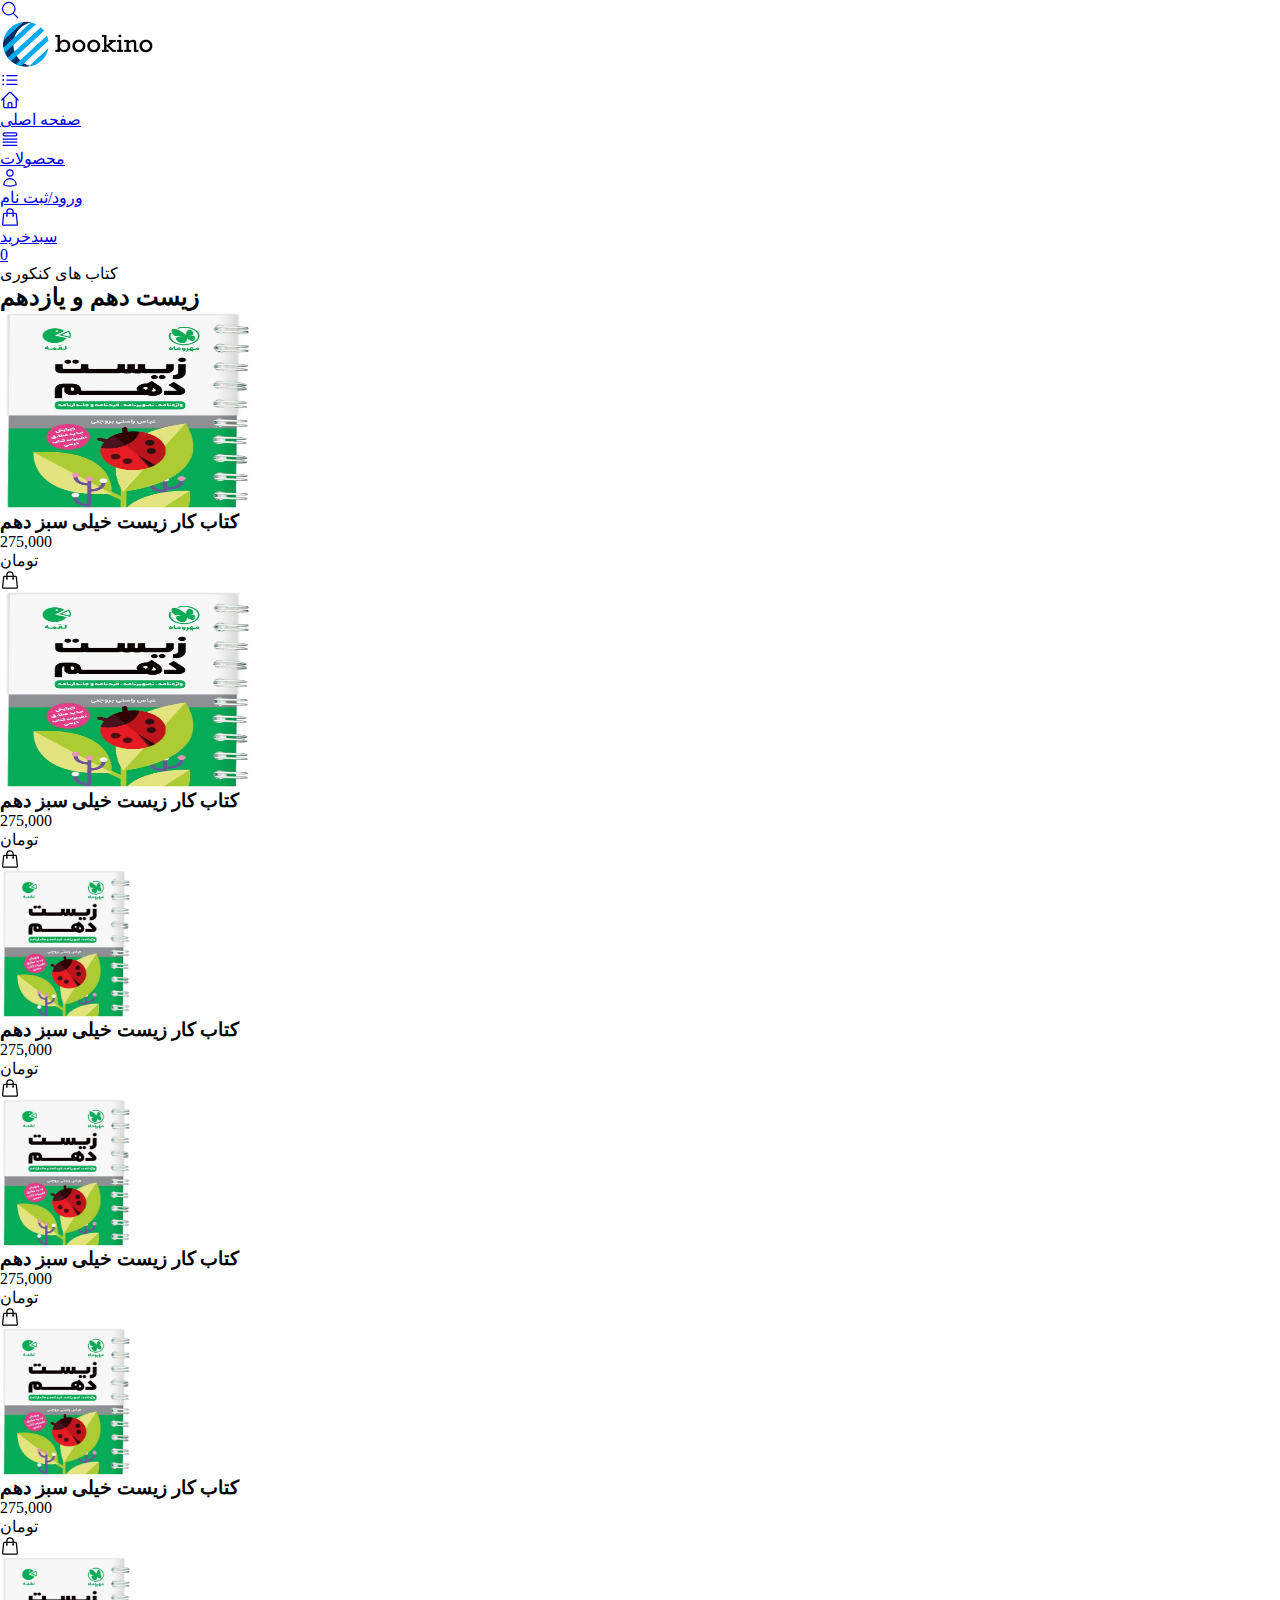
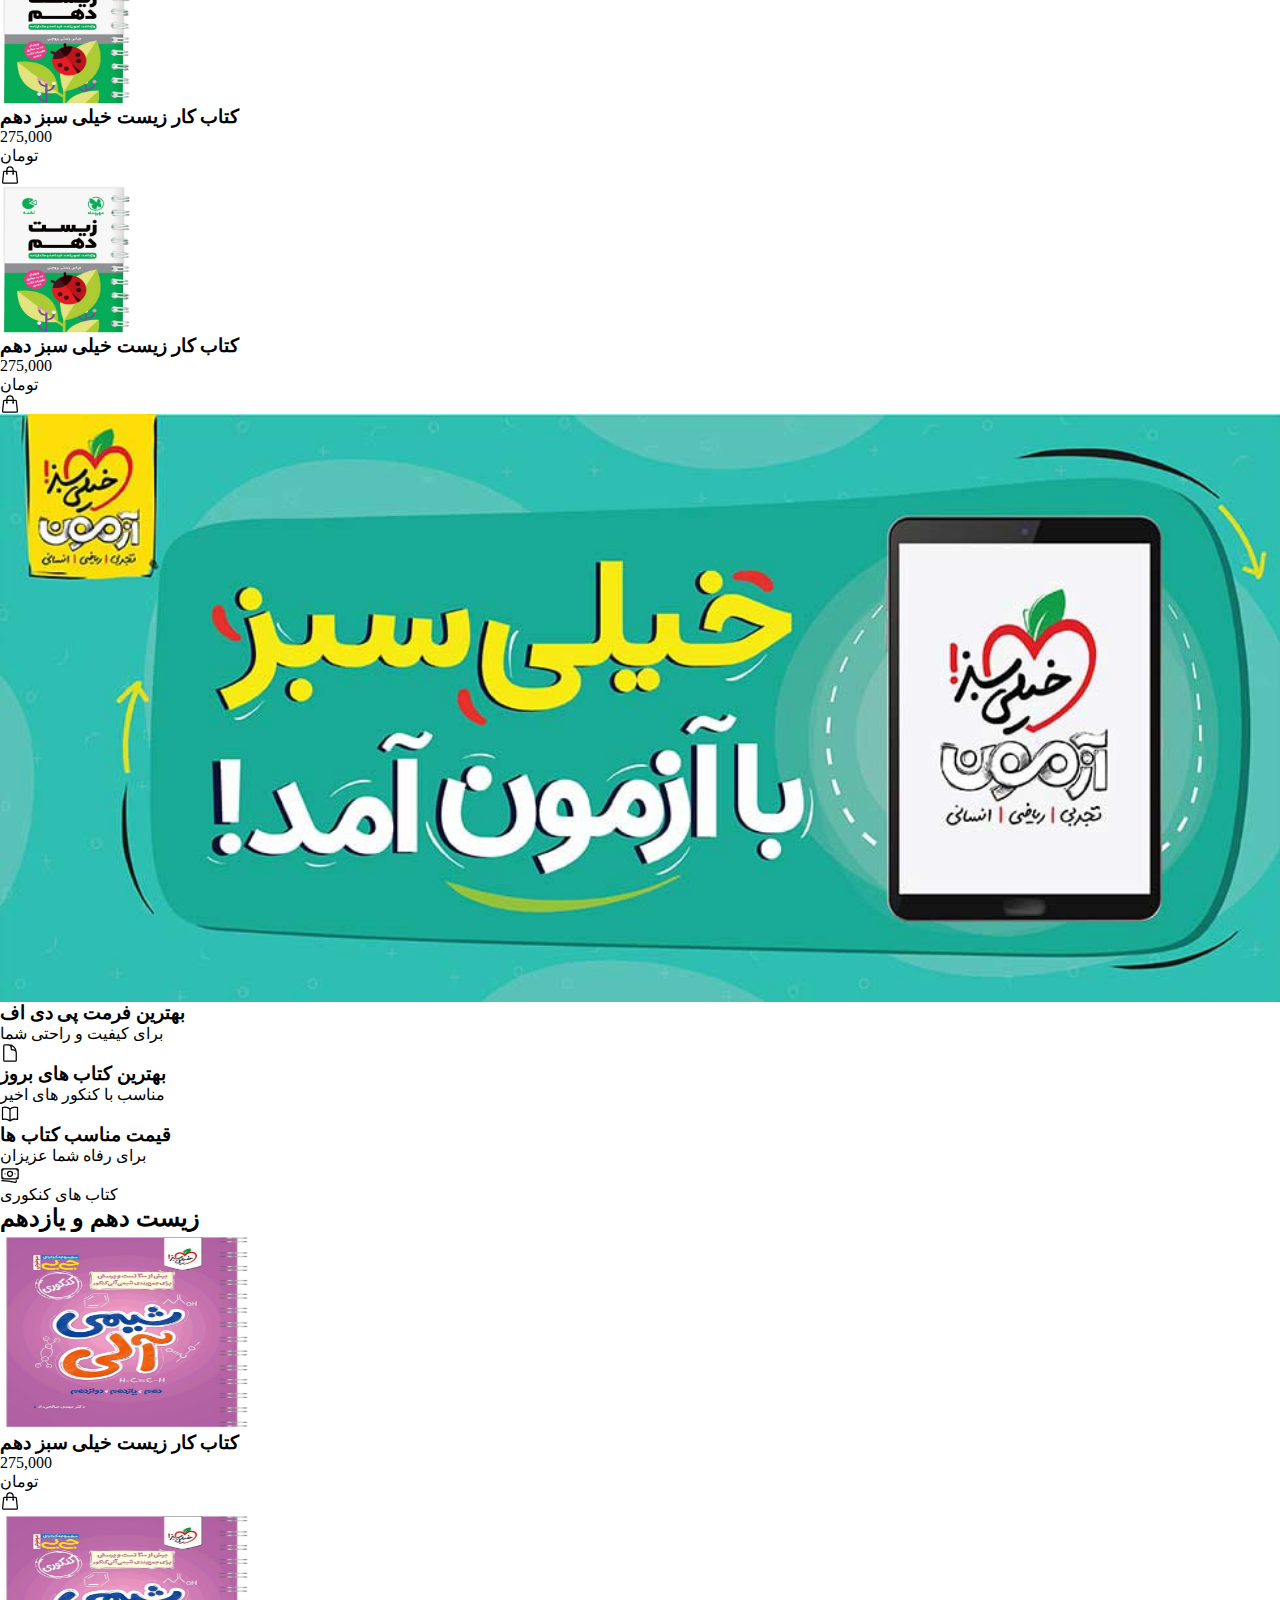
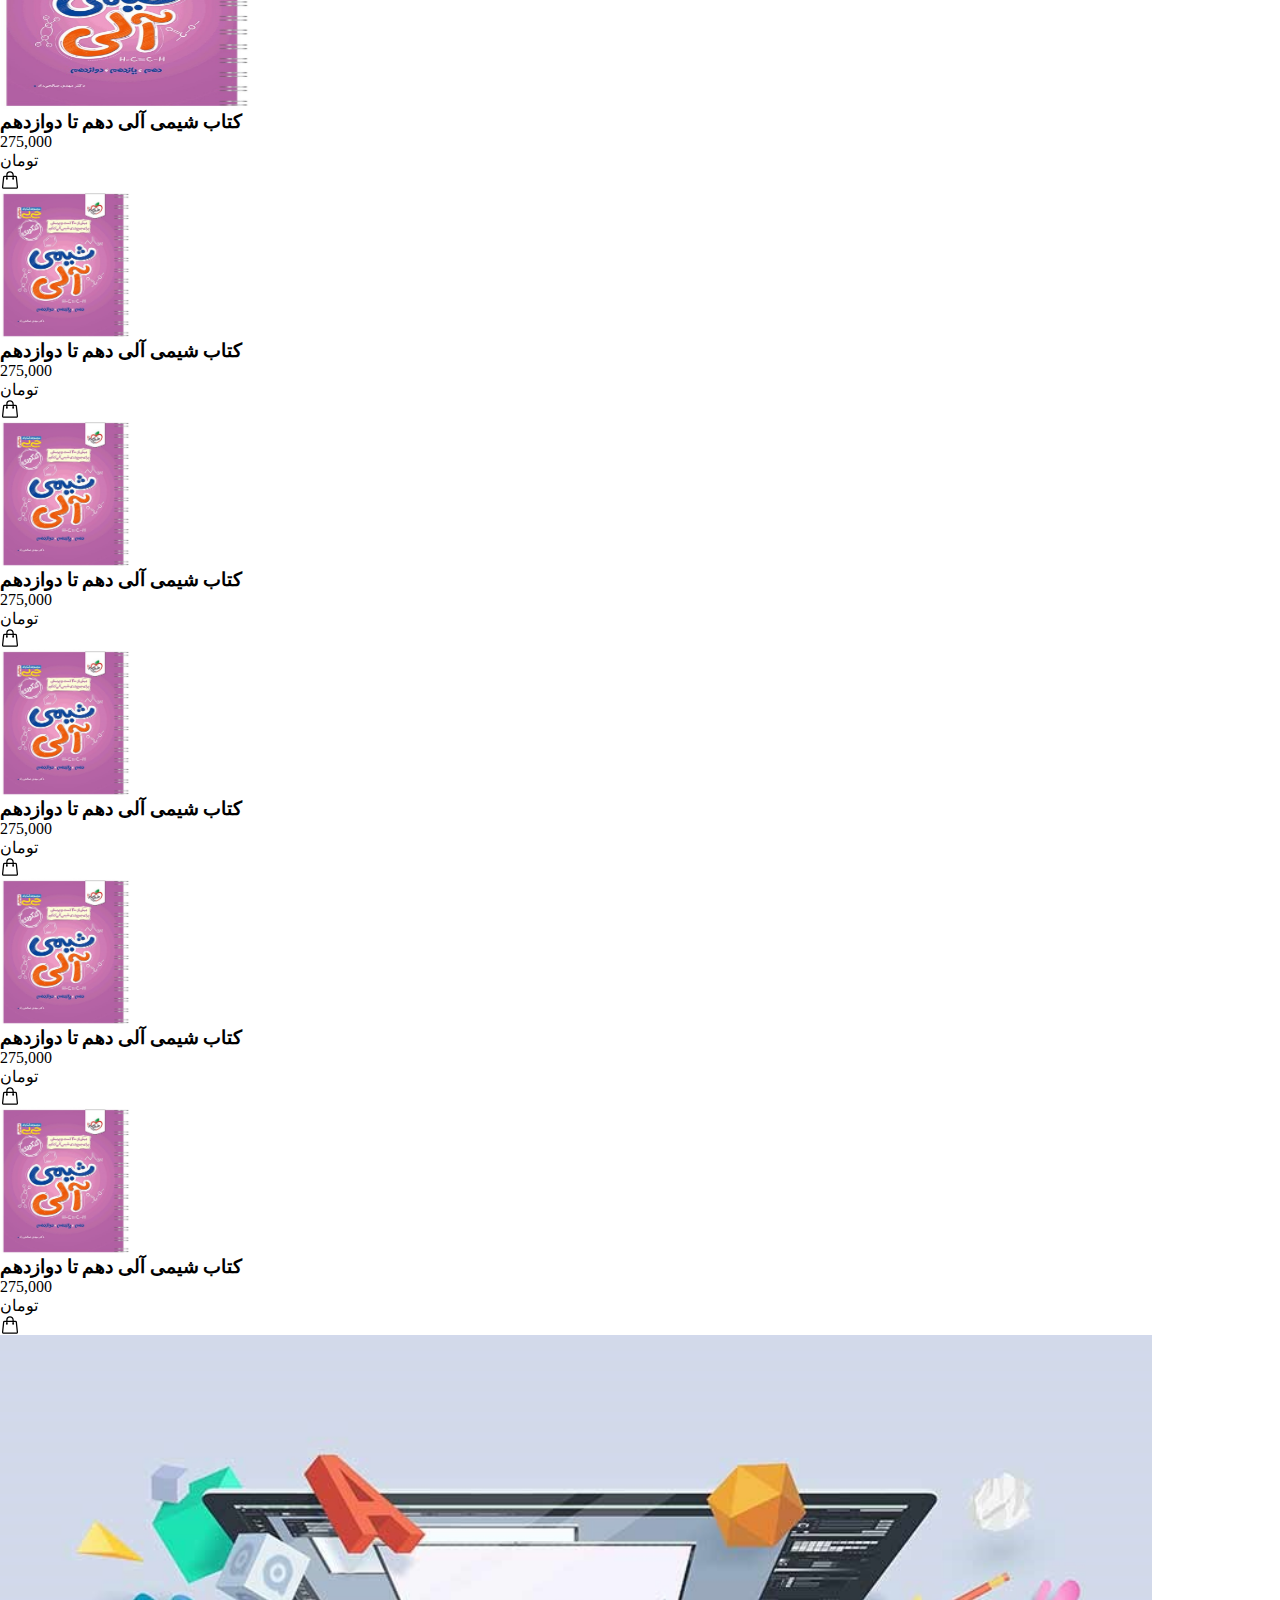
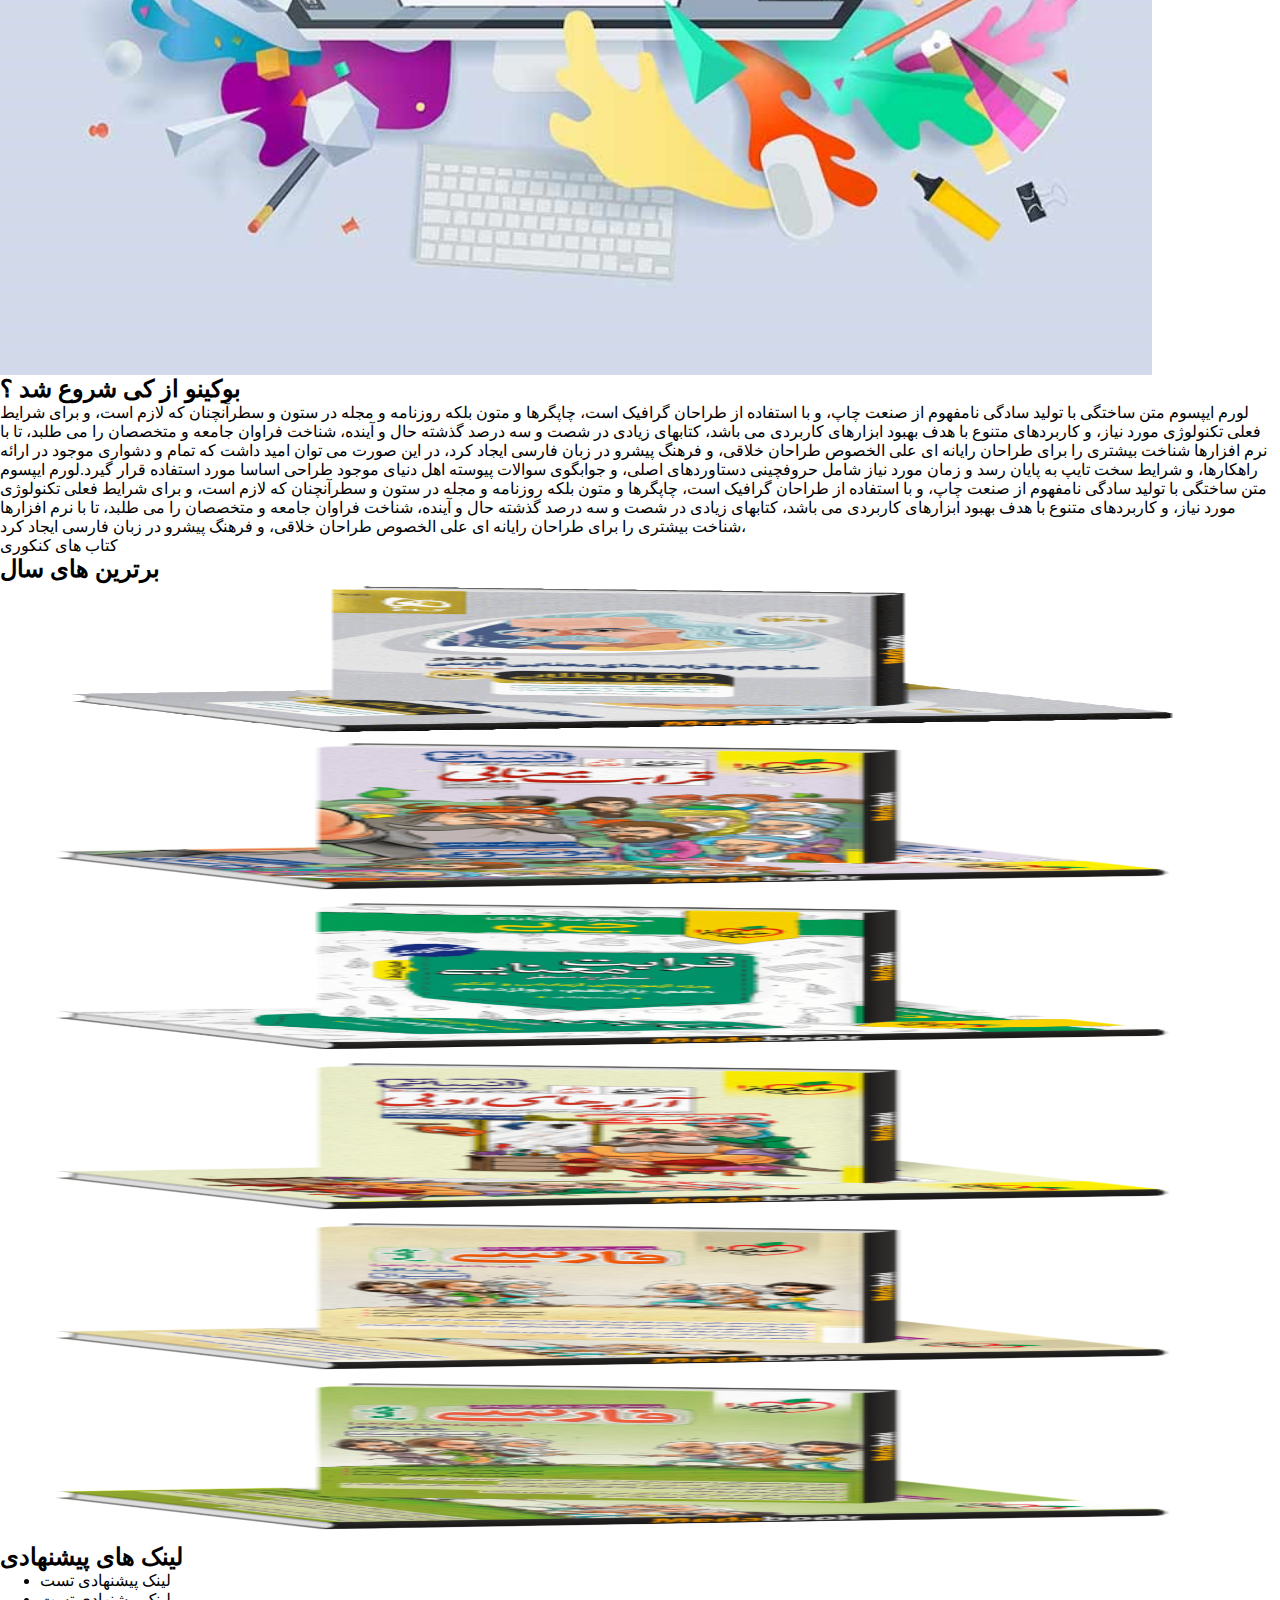
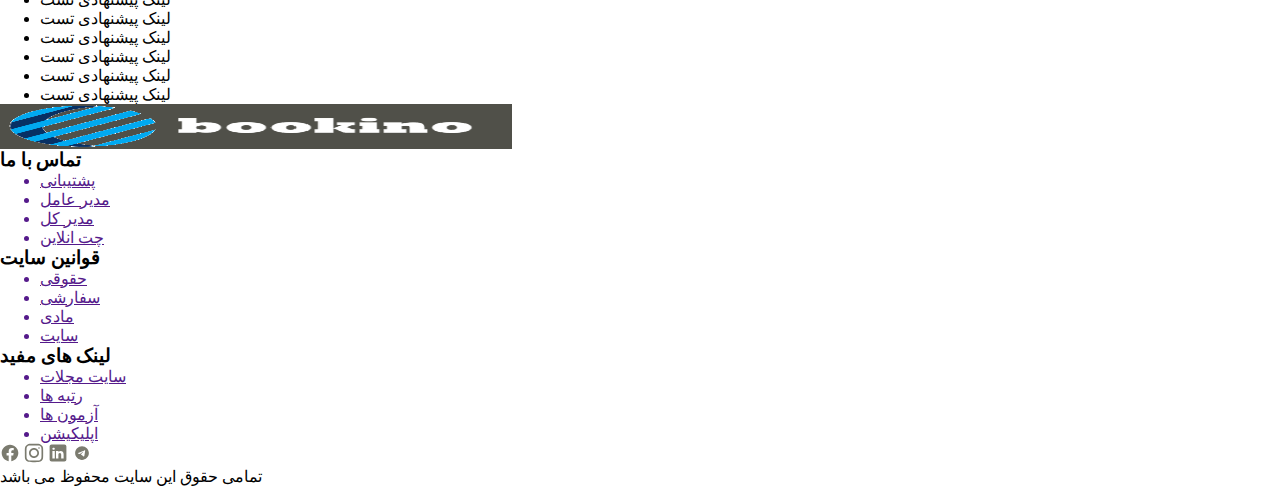
==== index.html @ ba0ed4b0 "Add files via upload" ====
<html lang="fa">

<head>
    <meta charset="UTF-8">
    <meta name="viewport" content="width=device-width, initial-scale=1.0">
    <title>Document</title>
    <link rel="stylesheet" href="/styles/style.css">
</head>

<body>
    <div class="header">
        <div class="menu-right-mobile">

        </div>
        <a href="#">
            <div class="search">
                <svg xmlns="http://www.w3.org/2000/svg" fill="none" viewBox="0 0 24 24" stroke-width="1.5"
                    stroke="currentColor" class="size-6">
                    <path stroke-linecap="round" stroke-linejoin="round"
                        d="m21 21-5.197-5.197m0 0A7.5 7.5 0 1 0 5.196 5.196a7.5 7.5 0 0 0 10.607 10.607Z" />
                </svg>
            </div>
        </a>
        <div class="icon">
            <img src="images/icon.png" alt="" width="160px" height="50px">
        </div>
        <a href="#">
            <div class="menu-header">
                <svg xmlns="http://www.w3.org/2000/svg" fill="none" viewBox="0 0 24 24" stroke-width="1.5"
                    stroke="currentColor" class="size-6">
                    <path stroke-linecap="round" stroke-linejoin="round"
                        d="M8.25 6.75h12M8.25 12h12m-12 5.25h12M3.75 6.75h.007v.008H3.75V6.75Zm.375 0a.375.375 0 1 1-.75 0 .375.375 0 0 1 .75 0ZM3.75 12h.007v.008H3.75V12Zm.375 0a.375.375 0 1 1-.75 0 .375.375 0 0 1 .75 0Zm-.375 5.25h.007v.008H3.75v-.008Zm.375 0a.375.375 0 1 1-.75 0 .375.375 0 0 1 .75 0Z" />
                </svg>
            </div>
        </a>
    </div>
    <div class="menu-foot">
        <a href="#">
            <div class="menu">
                <div class="item-menu">
                    <div class="icon-menu">
                        <svg xmlns="http://www.w3.org/2000/svg" fill="none" viewBox="0 0 24 24" stroke-width="1.5"
                            stroke="currentColor" class="size-6">
                            <path stroke-linecap="round" stroke-linejoin="round"
                                d="m2.25 12 8.954-8.955c.44-.439 1.152-.439 1.591 0L21.75 12M4.5 9.75v10.125c0 .621.504 1.125 1.125 1.125H9.75v-4.875c0-.621.504-1.125 1.125-1.125h2.25c.621 0 1.125.504 1.125 1.125V21h4.125c.621 0 1.125-.504 1.125-1.125V9.75M8.25 21h8.25" />
                        </svg>
                    </div>
                    <p>صفحه اصلی</p>
                </div>
            </div>
        </a>
        <a href="#">
            <div class="menu">
                <div class="item-menu">
                    <div class="icon-menu">
                        <svg xmlns="http://www.w3.org/2000/svg" fill="none" viewBox="0 0 24 24" stroke-width="1.5"
                            stroke="currentColor" class="size-6">
                            <path stroke-linecap="round" stroke-linejoin="round"
                                d="M3.75 12h16.5m-16.5 3.75h16.5M3.75 19.5h16.5M5.625 4.5h12.75a1.875 1.875 0 0 1 0 3.75H5.625a1.875 1.875 0 0 1 0-3.75Z" />
                        </svg>
                    </div>
                    <p>محصولات</p>
                </div>
            </div>
        </a>
        <a href="#">
            <div class="menu">
                <div class="item-menu">
                    <div class="icon-menu">
                        <svg xmlns="http://www.w3.org/2000/svg" fill="none" viewBox="0 0 24 24" stroke-width="1.5"
                            stroke="currentColor" class="size-6">
                            <path stroke-linecap="round" stroke-linejoin="round"
                                d="M15.75 6a3.75 3.75 0 1 1-7.5 0 3.75 3.75 0 0 1 7.5 0ZM4.501 20.118a7.5 7.5 0 0 1 14.998 0A17.933 17.933 0 0 1 12 21.75c-2.676 0-5.216-.584-7.499-1.632Z" />
                        </svg>
                    </div>
                    <p>ورود/ثبت نام</p>
                </div>
            </div>
        </a>
        <a href="shopping-cart.html">
            <div class="menu">
                <div class="item-menu">
                    <div class="icon-menu">
                        <svg xmlns="http://www.w3.org/2000/svg" fill="none" viewBox="0 0 24 24" stroke-width="1.5"
                            stroke="currentColor" class="size-6">
                            <path stroke-linecap="round" stroke-linejoin="round"
                                d="M15.75 10.5V6a3.75 3.75 0 1 0-7.5 0v4.5m11.356-1.993 1.263 12c.07.665-.45 1.243-1.119 1.243H4.25a1.125 1.125 0 0 1-1.12-1.243l1.264-12A1.125 1.125 0 0 1 5.513 7.5h12.974c.576 0 1.059.435 1.119 1.007ZM8.625 10.5a.375.375 0 1 1-.75 0 .375.375 0 0 1 .75 0Zm7.5 0a.375.375 0 1 1-.75 0 .375.375 0 0 1 .75 0Z" />
                        </svg>
                    </div>
                    <p>سبدخرید</p>
                    <p class="number-shop">0</p>
                </div>
            </div>
        </a>
    </div>
    <div class="main">
        <div class="box-books-one">
            <div class="books-konkoor">
                <p>کتاب های کنکوری</p>
                <h2>زیست دهم و یازدهم</h2>
                <div class="row">
                    <div class="book-konkoor">
                        <img class="img-book" src="images/book.jpg" alt="" width="250px" height="200px">
                        <h3 class="title-book">کتاب کار زیست خیلی سبز دهم </h3>
                        <div class="price-div">
                            <div class="right-price">
                                <p class="price">275,000</p>
                                <p class="tooman">تومان</p>
                            </div>
                            <div class="add-book-to-shop">
                                <svg xmlns="http://www.w3.org/2000/svg" fill="none" viewBox="0 0 24 24"
                                    stroke-width="1.5" stroke="currentColor" class="icon-add-shop">
                                    <path stroke-linecap="round" stroke-linejoin="round"
                                        d="M15.75 10.5V6a3.75 3.75 0 1 0-7.5 0v4.5m11.356-1.993 1.263 12c.07.665-.45 1.243-1.119 1.243H4.25a1.125 1.125 0 0 1-1.12-1.243l1.264-12A1.125 1.125 0 0 1 5.513 7.5h12.974c.576 0 1.059.435 1.119 1.007ZM8.625 10.5a.375.375 0 1 1-.75 0 .375.375 0 0 1 .75 0Zm7.5 0a.375.375 0 1 1-.75 0 .375.375 0 0 1 .75 0Z" />
                                </svg>
                            </div>
                        </div>
                    </div>
                    <div class="book-konkoor">
                        <img class="img-book" src="images/book.jpg" alt="" width="250px" height="200px">
                        <h3 class="title-book">کتاب کار زیست خیلی سبز دهم </h3>
                        <div class="price-div">
                            <div class="right-price">
                                <p class="price">275,000</p>
                                <p class="tooman">تومان</p>
                            </div>
                            <div class="add-book-to-shop">
                                <svg xmlns="http://www.w3.org/2000/svg" fill="none" viewBox="0 0 24 24"
                                    stroke-width="1.5" stroke="currentColor" class="icon-add-shop">
                                    <path stroke-linecap="round" stroke-linejoin="round"
                                        d="M15.75 10.5V6a3.75 3.75 0 1 0-7.5 0v4.5m11.356-1.993 1.263 12c.07.665-.45 1.243-1.119 1.243H4.25a1.125 1.125 0 0 1-1.12-1.243l1.264-12A1.125 1.125 0 0 1 5.513 7.5h12.974c.576 0 1.059.435 1.119 1.007ZM8.625 10.5a.375.375 0 1 1-.75 0 .375.375 0 0 1 .75 0Zm7.5 0a.375.375 0 1 1-.75 0 .375.375 0 0 1 .75 0Z" />
                                </svg>
                            </div>
                        </div>
                    </div>
                    <div class="book-konkoor">
                        <img class="img-book" src="images/book.jpg" alt="" width="130px" height="150px">
                        <h3 class="title-book">کتاب کار زیست خیلی سبز دهم </h3>
                        <div class="price-div">
                            <div class="right-price">
                                <p class="price">275,000</p>
                                <p class="tooman">تومان</p>
                            </div>
                            <div class="add-book-to-shop">
                                <svg xmlns="http://www.w3.org/2000/svg" fill="none" viewBox="0 0 24 24"
                                    stroke-width="1.5" stroke="currentColor" class="icon-add-shop">
                                    <path stroke-linecap="round" stroke-linejoin="round"
                                        d="M15.75 10.5V6a3.75 3.75 0 1 0-7.5 0v4.5m11.356-1.993 1.263 12c.07.665-.45 1.243-1.119 1.243H4.25a1.125 1.125 0 0 1-1.12-1.243l1.264-12A1.125 1.125 0 0 1 5.513 7.5h12.974c.576 0 1.059.435 1.119 1.007ZM8.625 10.5a.375.375 0 1 1-.75 0 .375.375 0 0 1 .75 0Zm7.5 0a.375.375 0 1 1-.75 0 .375.375 0 0 1 .75 0Z" />
                                </svg>
                            </div>
                        </div>
                    </div>
                    <div class="book-konkoor">
                        <img class="img-book" src="images/book.jpg" alt="" width="130px" height="150px">
                        <h3 class="title-book">کتاب کار زیست خیلی سبز دهم </h3>
                        <div class="price-div">
                            <div class="right-price">
                                <p class="price">275,000</p>
                                <p class="tooman">تومان</p>
                            </div>
                            <div class="add-book-to-shop">
                                <svg xmlns="http://www.w3.org/2000/svg" fill="none" viewBox="0 0 24 24"
                                    stroke-width="1.5" stroke="currentColor" class="icon-add-shop">
                                    <path stroke-linecap="round" stroke-linejoin="round"
                                        d="M15.75 10.5V6a3.75 3.75 0 1 0-7.5 0v4.5m11.356-1.993 1.263 12c.07.665-.45 1.243-1.119 1.243H4.25a1.125 1.125 0 0 1-1.12-1.243l1.264-12A1.125 1.125 0 0 1 5.513 7.5h12.974c.576 0 1.059.435 1.119 1.007ZM8.625 10.5a.375.375 0 1 1-.75 0 .375.375 0 0 1 .75 0Zm7.5 0a.375.375 0 1 1-.75 0 .375.375 0 0 1 .75 0Z" />
                                </svg>
                            </div>
                        </div>
                    </div>
                    <div class="book-konkoor">
                        <img class="img-book" src="images/book.jpg" alt="" width="130px" height="150px">
                        <h3 class="title-book">کتاب کار زیست خیلی سبز دهم </h3>
                        <div class="price-div">
                            <div class="right-price">
                                <p class="price">275,000</p>
                                <p class="tooman">تومان</p>
                            </div>
                            <div class="add-book-to-shop">
                                <svg xmlns="http://www.w3.org/2000/svg" fill="none" viewBox="0 0 24 24"
                                    stroke-width="1.5" stroke="currentColor" class="icon-add-shop">
                                    <path stroke-linecap="round" stroke-linejoin="round"
                                        d="M15.75 10.5V6a3.75 3.75 0 1 0-7.5 0v4.5m11.356-1.993 1.263 12c.07.665-.45 1.243-1.119 1.243H4.25a1.125 1.125 0 0 1-1.12-1.243l1.264-12A1.125 1.125 0 0 1 5.513 7.5h12.974c.576 0 1.059.435 1.119 1.007ZM8.625 10.5a.375.375 0 1 1-.75 0 .375.375 0 0 1 .75 0Zm7.5 0a.375.375 0 1 1-.75 0 .375.375 0 0 1 .75 0Z" />
                                </svg>
                            </div>
                        </div>
                    </div>
                    <div class="book-konkoor">
                        <img class="img-book" src="images/book.jpg" alt="" width="130px" height="150px">
                        <h3 class="title-book">کتاب کار زیست خیلی سبز دهم </h3>
                        <div class="price-div">
                            <div class="right-price">
                                <p class="price">275,000</p>
                                <p class="tooman">تومان</p>
                            </div>
                            <div class="add-book-to-shop">
                                <svg xmlns="http://www.w3.org/2000/svg" fill="none" viewBox="0 0 24 24"
                                    stroke-width="1.5" stroke="currentColor" class="icon-add-shop">
                                    <path stroke-linecap="round" stroke-linejoin="round"
                                        d="M15.75 10.5V6a3.75 3.75 0 1 0-7.5 0v4.5m11.356-1.993 1.263 12c.07.665-.45 1.243-1.119 1.243H4.25a1.125 1.125 0 0 1-1.12-1.243l1.264-12A1.125 1.125 0 0 1 5.513 7.5h12.974c.576 0 1.059.435 1.119 1.007ZM8.625 10.5a.375.375 0 1 1-.75 0 .375.375 0 0 1 .75 0Zm7.5 0a.375.375 0 1 1-.75 0 .375.375 0 0 1 .75 0Z" />
                                </svg>
                            </div>
                        </div>
                    </div>
                    <div class="book-konkoor">
                        <img class="img-book" src="images/book.jpg" alt="" width="130px" height="150px">
                        <h3 class="title-book">کتاب کار زیست خیلی سبز دهم </h3>
                        <div class="price-div">
                            <div class="right-price">
                                <p class="price">275,000</p>
                                <p class="tooman">تومان</p>
                            </div>
                            <div class="add-book-to-shop">
                                <svg xmlns="http://www.w3.org/2000/svg" fill="none" viewBox="0 0 24 24"
                                    stroke-width="1.5" stroke="currentColor" class="icon-add-shop">
                                    <path stroke-linecap="round" stroke-linejoin="round"
                                        d="M15.75 10.5V6a3.75 3.75 0 1 0-7.5 0v4.5m11.356-1.993 1.263 12c.07.665-.45 1.243-1.119 1.243H4.25a1.125 1.125 0 0 1-1.12-1.243l1.264-12A1.125 1.125 0 0 1 5.513 7.5h12.974c.576 0 1.059.435 1.119 1.007ZM8.625 10.5a.375.375 0 1 1-.75 0 .375.375 0 0 1 .75 0Zm7.5 0a.375.375 0 1 1-.75 0 .375.375 0 0 1 .75 0Z" />
                                </svg>
                            </div>
                        </div>
                    </div>
                </div>
            </div>
        </div>
        <div class="img">
            <img src="images/img1.jpg" alt="" width="100%" class="img1">
        </div>
        <div class="question">
            <div class="item-question">
                <div class="left-question">
                    <div>
                        <h3 class="title-question-1">بهترین فرمت پی دی اف</h3>
                        <p class="p-question-1">برای کیفیت و راحتی شما</p>
                    </div>

                </div>
                <div class="right-question">
                    <div class="div-icon-question ">
                        <svg xmlns="http://www.w3.org/2000/svg" fill="none" viewBox="0 0 24 24" stroke-width="1.5"
                            stroke="currentColor" class="icon-question">
                            <path stroke-linecap="round" stroke-linejoin="round"
                                d="M19.5 14.25v-2.625a3.375 3.375 0 0 0-3.375-3.375h-1.5A1.125 1.125 0 0 1 13.5 7.125v-1.5a3.375 3.375 0 0 0-3.375-3.375H8.25m2.25 0H5.625c-.621 0-1.125.504-1.125 1.125v17.25c0 .621.504 1.125 1.125 1.125h12.75c.621 0 1.125-.504 1.125-1.125V11.25a9 9 0 0 0-9-9Z" />
                        </svg>
                    </div>
                </div>
            </div>
            <div class="item-question">
                <div class="left-question">
                    <div>
                        <h3 class="title-question-2">بهترین کتاب های بروز</h3>
                        <p class="p-question-2">مناسب با کنکور های اخیر</p>
                    </div>

                </div>
                <div class="right-question">
                    <div class="two-icon">
                        <svg xmlns="http://www.w3.org/2000/svg" fill="none" viewBox="0 0 24 24" stroke-width="1.5"
                            stroke="currentColor" class="icon-question">
                            <path stroke-linecap="round" stroke-linejoin="round"
                                d="M12 6.042A8.967 8.967 0 0 0 6 3.75c-1.052 0-2.062.18-3 .512v14.25A8.987 8.987 0 0 1 6 18c2.305 0 4.408.867 6 2.292m0-14.25a8.966 8.966 0 0 1 6-2.292c1.052 0 2.062.18 3 .512v14.25A8.987 8.987 0 0 0 18 18a8.967 8.967 0 0 0-6 2.292m0-14.25v14.25" />
                        </svg>
                    </div>
                </div>
            </div>
            <div class="item-question">
                <div class="left-question">
                    <div>
                        <h3 class="title-question-3">قیمت مناسب کتاب ها</h3>
                        <p class="p-question-3">برای رفاه شما عزیزان</p>
                    </div>

                </div>
                <div class="right-question">
                    <div class="three-icon">
                        <svg xmlns="http://www.w3.org/2000/svg" fill="none" viewBox="0 0 24 24" stroke-width="1.5"
                            stroke="currentColor" class="icon-question">
                            <path stroke-linecap="round" stroke-linejoin="round"
                                d="M2.25 18.75a60.07 60.07 0 0 1 15.797 2.101c.727.198 1.453-.342 1.453-1.096V18.75M3.75 4.5v.75A.75.75 0 0 1 3 6h-.75m0 0v-.375c0-.621.504-1.125 1.125-1.125H20.25M2.25 6v9m18-10.5v.75c0 .414.336.75.75.75h.75m-1.5-1.5h.375c.621 0 1.125.504 1.125 1.125v9.75c0 .621-.504 1.125-1.125 1.125h-.375m1.5-1.5H21a.75.75 0 0 0-.75.75v.75m0 0H3.75m0 0h-.375a1.125 1.125 0 0 1-1.125-1.125V15m1.5 1.5v-.75A.75.75 0 0 0 3 15h-.75M15 10.5a3 3 0 1 1-6 0 3 3 0 0 1 6 0Zm3 0h.008v.008H18V10.5Zm-12 0h.008v.008H6V10.5Z" />
                        </svg>

                    </div>
                </div>
            </div>
        </div>
        <div class="box-books-one">


            <div class="books-konkoor">
                <p>کتاب های کنکوری</p>
                <h2>زیست دهم و یازدهم</h2>
                <div class="row">
                    <div class="book-konkoor">
                        <img class="img-book" src="images/book2.jpg" alt="" width="250px" height="200px">
                        <h3 class="title-book">کتاب کار زیست خیلی سبز دهم </h3>
                        <div class="price-div">
                            <div class="right-price">
                                <p class="price">275,000</p>
                                <p class="tooman">تومان</p>
                            </div>
                            <div class="add-book-to-shop">
                                <svg xmlns="http://www.w3.org/2000/svg" fill="none" viewBox="0 0 24 24"
                                    stroke-width="1.5" stroke="currentColor" class="icon-add-shop">
                                    <path stroke-linecap="round" stroke-linejoin="round"
                                        d="M15.75 10.5V6a3.75 3.75 0 1 0-7.5 0v4.5m11.356-1.993 1.263 12c.07.665-.45 1.243-1.119 1.243H4.25a1.125 1.125 0 0 1-1.12-1.243l1.264-12A1.125 1.125 0 0 1 5.513 7.5h12.974c.576 0 1.059.435 1.119 1.007ZM8.625 10.5a.375.375 0 1 1-.75 0 .375.375 0 0 1 .75 0Zm7.5 0a.375.375 0 1 1-.75 0 .375.375 0 0 1 .75 0Z" />
                                </svg>
                            </div>
                        </div>
                    </div>
                    <div class="book-konkoor">
                        <img class="img-book" src="images/book2.jpg" alt="" width="250px" height="200px">
                        <h3 class="title-book">کتاب شیمی آلی دهم تا دوازدهم</h3>
                        <div class="price-div">
                            <div class="right-price">
                                <p class="price">275,000</p>
                                <p class="tooman">تومان</p>
                            </div>
                            <div class="add-book-to-shop">
                                <svg xmlns="http://www.w3.org/2000/svg" fill="none" viewBox="0 0 24 24"
                                    stroke-width="1.5" stroke="currentColor" class="icon-add-shop">
                                    <path stroke-linecap="round" stroke-linejoin="round"
                                        d="M15.75 10.5V6a3.75 3.75 0 1 0-7.5 0v4.5m11.356-1.993 1.263 12c.07.665-.45 1.243-1.119 1.243H4.25a1.125 1.125 0 0 1-1.12-1.243l1.264-12A1.125 1.125 0 0 1 5.513 7.5h12.974c.576 0 1.059.435 1.119 1.007ZM8.625 10.5a.375.375 0 1 1-.75 0 .375.375 0 0 1 .75 0Zm7.5 0a.375.375 0 1 1-.75 0 .375.375 0 0 1 .75 0Z" />
                                </svg>
                            </div>
                        </div>
                    </div>
                    <div class="book-konkoor">
                        <img class="img-book" src="images/book2.jpg" alt="" width="130px" height="150px">
                        <h3 class="title-book">کتاب شیمی آلی دهم تا دوازدهم</h3>
                        <div class="price-div">
                            <div class="right-price">
                                <p class="price">275,000</p>
                                <p class="tooman">تومان</p>
                            </div>
                            <div class="add-book-to-shop">
                                <svg xmlns="http://www.w3.org/2000/svg" fill="none" viewBox="0 0 24 24"
                                    stroke-width="1.5" stroke="currentColor" class="icon-add-shop">
                                    <path stroke-linecap="round" stroke-linejoin="round"
                                        d="M15.75 10.5V6a3.75 3.75 0 1 0-7.5 0v4.5m11.356-1.993 1.263 12c.07.665-.45 1.243-1.119 1.243H4.25a1.125 1.125 0 0 1-1.12-1.243l1.264-12A1.125 1.125 0 0 1 5.513 7.5h12.974c.576 0 1.059.435 1.119 1.007ZM8.625 10.5a.375.375 0 1 1-.75 0 .375.375 0 0 1 .75 0Zm7.5 0a.375.375 0 1 1-.75 0 .375.375 0 0 1 .75 0Z" />
                                </svg>
                            </div>
                        </div>
                    </div>
                    <div class="book-konkoor">
                        <img class="img-book" src="images/book2.jpg" alt="" width="130px" height="150px">
                        <h3 class="title-book">کتاب شیمی آلی دهم تا دوازدهم</h3>
                        <div class="price-div">
                            <div class="right-price">
                                <p class="price">275,000</p>
                                <p class="tooman">تومان</p>
                            </div>
                            <div class="add-book-to-shop">
                                <svg xmlns="http://www.w3.org/2000/svg" fill="none" viewBox="0 0 24 24"
                                    stroke-width="1.5" stroke="currentColor" class="icon-add-shop">
                                    <path stroke-linecap="round" stroke-linejoin="round"
                                        d="M15.75 10.5V6a3.75 3.75 0 1 0-7.5 0v4.5m11.356-1.993 1.263 12c.07.665-.45 1.243-1.119 1.243H4.25a1.125 1.125 0 0 1-1.12-1.243l1.264-12A1.125 1.125 0 0 1 5.513 7.5h12.974c.576 0 1.059.435 1.119 1.007ZM8.625 10.5a.375.375 0 1 1-.75 0 .375.375 0 0 1 .75 0Zm7.5 0a.375.375 0 1 1-.75 0 .375.375 0 0 1 .75 0Z" />
                                </svg>
                            </div>
                        </div>
                    </div>
                    <div class="book-konkoor">
                        <img class="img-book" src="images/book2.jpg" alt="" width="130px" height="150px">
                        <h3 class="title-book">کتاب شیمی آلی دهم تا دوازدهم</h3>
                        <div class="price-div">
                            <div class="right-price">
                                <p class="price">275,000</p>
                                <p class="tooman">تومان</p>
                            </div>
                            <div class="add-book-to-shop">
                                <svg xmlns="http://www.w3.org/2000/svg" fill="none" viewBox="0 0 24 24"
                                    stroke-width="1.5" stroke="currentColor" class="icon-add-shop">
                                    <path stroke-linecap="round" stroke-linejoin="round"
                                        d="M15.75 10.5V6a3.75 3.75 0 1 0-7.5 0v4.5m11.356-1.993 1.263 12c.07.665-.45 1.243-1.119 1.243H4.25a1.125 1.125 0 0 1-1.12-1.243l1.264-12A1.125 1.125 0 0 1 5.513 7.5h12.974c.576 0 1.059.435 1.119 1.007ZM8.625 10.5a.375.375 0 1 1-.75 0 .375.375 0 0 1 .75 0Zm7.5 0a.375.375 0 1 1-.75 0 .375.375 0 0 1 .75 0Z" />
                                </svg>
                            </div>
                        </div>
                    </div>
                    <div class="book-konkoor">
                        <img class="img-book" src="images/book2.jpg" alt="" width="130px" height="150px">
                        <h3 class="title-book">کتاب شیمی آلی دهم تا دوازدهم</h3>
                        <div class="price-div">
                            <div class="right-price">
                                <p class="price">275,000</p>
                                <p class="tooman">تومان</p>
                            </div>
                            <div class="add-book-to-shop">
                                <svg xmlns="http://www.w3.org/2000/svg" fill="none" viewBox="0 0 24 24"
                                    stroke-width="1.5" stroke="currentColor" class="icon-add-shop">
                                    <path stroke-linecap="round" stroke-linejoin="round"
                                        d="M15.75 10.5V6a3.75 3.75 0 1 0-7.5 0v4.5m11.356-1.993 1.263 12c.07.665-.45 1.243-1.119 1.243H4.25a1.125 1.125 0 0 1-1.12-1.243l1.264-12A1.125 1.125 0 0 1 5.513 7.5h12.974c.576 0 1.059.435 1.119 1.007ZM8.625 10.5a.375.375 0 1 1-.75 0 .375.375 0 0 1 .75 0Zm7.5 0a.375.375 0 1 1-.75 0 .375.375 0 0 1 .75 0Z" />
                                </svg>
                            </div>
                        </div>
                    </div>
                    <div class="book-konkoor">
                        <img class="img-book" src="images/book2.jpg" alt="" width="130px" height="150px">
                        <h3 class="title-book">کتاب شیمی آلی دهم تا دوازدهم</h3>
                        <div class="price-div">
                            <div class="right-price">
                                <p class="price">275,000</p>
                                <p class="tooman">تومان</p>
                            </div>
                            <div class="add-book-to-shop">
                                <svg xmlns="http://www.w3.org/2000/svg" fill="none" viewBox="0 0 24 24"
                                    stroke-width="1.5" stroke="currentColor" class="icon-add-shop">
                                    <path stroke-linecap="round" stroke-linejoin="round"
                                        d="M15.75 10.5V6a3.75 3.75 0 1 0-7.5 0v4.5m11.356-1.993 1.263 12c.07.665-.45 1.243-1.119 1.243H4.25a1.125 1.125 0 0 1-1.12-1.243l1.264-12A1.125 1.125 0 0 1 5.513 7.5h12.974c.576 0 1.059.435 1.119 1.007ZM8.625 10.5a.375.375 0 1 1-.75 0 .375.375 0 0 1 .75 0Zm7.5 0a.375.375 0 1 1-.75 0 .375.375 0 0 1 .75 0Z" />
                                </svg>
                            </div>
                        </div>
                    </div>
                </div>
            </div>
        </div>
        <div class="whats-bookino">
            <div class="div-icon-whats-bookino">
                <img src="images/bookino.jpeg" alt="" width="90%" class="icon-whats-bookino">
            </div>
            <div class="text-whats-bookino">
                <h2 class="title-whats-bookino">بوکینو از کی شروع شد ؟</h2>
                <p class="p-title-bookino">لورم ایپسوم متن ساختگی با تولید سادگی نامفهوم از صنعت چاپ، و با استفاده از
                    طراحان گرافیک است، چاپگرها
                    و
                    متون بلکه روزنامه و مجله در ستون و سطرآنچنان که لازم است، و برای شرایط فعلی تکنولوژی مورد نیاز، و
                    کاربردهای متنوع با هدف بهبود ابزارهای کاربردی می باشد، کتابهای زیادی در شصت و سه درصد گذشته حال و
                    آینده،
                    شناخت فراوان جامعه و متخصصان را می طلبد، تا با نرم افزارها شناخت بیشتری را برای طراحان رایانه ای علی
                    الخصوص طراحان خلاقی، و فرهنگ پیشرو در زبان فارسی ایجاد کرد، در این صورت می توان امید داشت که تمام و
                    دشواری موجود در ارائه راهکارها، و شرایط سخت تایپ به پایان رسد و زمان مورد نیاز شامل حروفچینی
                    دستاوردهای
                    اصلی، و جوابگوی سوالات پیوسته اهل دنیای موجود طراحی اساسا مورد استفاده قرار گیرد.لورم ایپسوم متن
                    ساختگی
                    با تولید سادگی نامفهوم از صنعت چاپ، و با استفاده از طراحان گرافیک است، چاپگرها و متون بلکه روزنامه و
                    مجله در ستون و سطرآنچنان که لازم است، و برای شرایط فعلی تکنولوژی مورد نیاز، و کاربردهای متنوع با هدف
                    بهبود ابزارهای کاربردی می باشد، کتابهای زیادی در شصت و سه درصد گذشته حال و آینده، شناخت فراوان جامعه
                    و
                    متخصصان را می طلبد، تا با نرم افزارها شناخت بیشتری را برای طراحان رایانه ای علی الخصوص طراحان خلاقی،
                    و
                    فرهنگ پیشرو در زبان فارسی ایجاد کرد،</p>
            </div>
        </div>
        <div class="tops">
            <p class="p-tops">کتاب های کنکوری</p>
            <h2 class="title-tops">برترین های سال</h2>
            <div class="row-tops b-tops">
                <div class="left-row-tops">
                    <div class="image-tops">
                        <img src="images/book3.png" alt="" width="95%" height="160px">
                    </div>
                </div>
                <div class="right-row-tops">
                    <div class="image-tops">
                        <img src="images/book4.png" alt="" width="95%" height="160px">
                    </div>
                </div>
            </div>
            <div class="row-tops">
                <div class="left-row-tops">
                    <div class="image-tops">
                        <img src="images/book5.png" alt="" width="95%" height="160px">
                    </div>
                </div>
                <div class="right-row-tops">
                    <div class="image-tops">
                        <img src="images/book6.png" alt="" width="95%" height="160px">
                    </div>
                </div>
            </div>
            <div class="row-tops">
                <div class="left-row-tops">
                    <div class="image-tops">
                        <img src="images/book7.png" alt="" width="95%" height="160px">
                    </div>
                </div>
                <div class="right-row-tops">
                    <div class="image-tops">
                        <img src="images/book8.png" alt="" width="95%" height="160px">
                    </div>
                </div>
            </div>
        </div>
        <div class="tops-links">
            <div class="title-tops-links">
                <h2>لینک های پیشنهادی</h2>
            </div>
            <ul class="tops-links-ul">
                <li>لینک پیشنهادی تست</li>
                <li>لینک پیشنهادی تست</li>
                <li>لینک پیشنهادی تست</li>
                <li>لینک پیشنهادی تست</li>
                <li>لینک پیشنهادی تست</li>
                <li>لینک پیشنهادی تست</li>
                <li>لینک پیشنهادی تست</li>
            </ul>
        </div>
        <div class="footer">
            <div class="div-icon-footer">
                <img src="images/icon-footer.png" alt="" width="40%" height="45px">
            </div>
            <div class="links-footer">
                <div class="item-links-footer">
                    <div class="div-top-links">
                        <h3 class="title-links-footer">تماس با ما</h3>
                        <ul>
                            <a href="">
                                <li class="li-footer">پشتیبانی</li>
                            </a>
                            <a href="">
                                <li class="li-footer">مدیر عامل</li>
                            </a>
                            <a href="">
                                <li class="li-footer">مدیر کل</li>
                            </a>
                            <a href="">
                                <li class="li-footer">چت انلاین</li>
                            </a>
                        </ul>
                    </div>
                </div>
                <div class="item-links-footer">
                    <div class="div-top-links">
                        <h3 class="title-links-footer">قوانین سایت</h3>
                        <ul>
                            <a href="">
                                <li class="li-footer">حقوقی </li>
                            </a>
                            <a href="">
                                <li class="li-footer">سفارشی</li>
                            </a>
                            <a href="">
                                <li class="li-footer">مادی</li>
                            </a>
                            <a href="">
                                <li class="li-footer">سایت</li>
                            </a>
                        </ul>
                    </div>
                </div>
                <div class="item-links-footer">
                    <div class="div-top-links">
                        <h3 class="title-links-footer">لینک های مفید</h3>
                        <ul>
                            <a href="">
                                <li class="li-footer">سایت مجلات</li>
                            </a>
                            <a href="">
                                <li class="li-footer">رتبه ها</li>
                            </a>
                            <a href="">
                                <li class="li-footer">آزمون ها</li>
                            </a>
                            <a href="">
                                <li class="li-footer">اپلیکیشن </li>
                            </a>
                        </ul>


                    </div>
                </div>
            </div>
            <div class="social-buttons">

                <a href="#"><svg class="social facebook" xmlns="http://www.w3.org/2000/svg" viewBox="0 0 24 24"
                        fill="#7b7b6f" width="24" height="24">
                        <path
                            d="M12.001 2.002c-5.522 0-9.999 4.477-9.999 9.999 0 4.99 3.656 9.126 8.437 9.879v-6.988h-2.54v-2.891h2.54V9.798c0-2.508 1.493-3.891 3.776-3.891 1.094 0 2.24.195 2.24.195v2.459h-1.264c-1.24 0-1.628.772-1.628 1.563v1.875h2.771l-.443 2.891h-2.328v6.988C18.344 21.129 22 16.992 22 12.001c0-5.522-4.477-9.999-9.999-9.999z" />
                    </svg></a>
                <a href="#"><svg xmlns="http://www.w3.org/2000/svg" width="800px" height="800px" viewBox="0 0 24 24"
                        fill="#7b7b6f" class="social-2">
                        <path fill-rule="evenodd" clip-rule="evenodd" class="social1"
                            d="M12 18C15.3137 18 18 15.3137 18 12C18 8.68629 15.3137 6 12 6C8.68629 6 6 8.68629 6 12C6 15.3137 8.68629 18 12 18ZM12 16C14.2091 16 16 14.2091 16 12C16 9.79086 14.2091 8 12 8C9.79086 8 8 9.79086 8 12C8 14.2091 9.79086 16 12 16Z"
                            fill="#7b7b6f" />
                        <path class="social1"
                            d="M18 5C17.4477 5 17 5.44772 17 6C17 6.55228 17.4477 7 18 7C18.5523 7 19 6.55228 19 6C19 5.44772 18.5523 5 18 5Z"
                            fill="#7b7b6f" />
                        <path fill-rule="evenodd" clip-rule="evenodd" class="social1"
                            d="M1.65396 4.27606C1 5.55953 1 7.23969 1 10.6V13.4C1 16.7603 1 18.4405 1.65396 19.7239C2.2292 20.8529 3.14708 21.7708 4.27606 22.346C5.55953 23 7.23969 23 10.6 23H13.4C16.7603 23 18.4405 23 19.7239 22.346C20.8529 21.7708 21.7708 20.8529 22.346 19.7239C23 18.4405 23 16.7603 23 13.4V10.6C23 7.23969 23 5.55953 22.346 4.27606C21.7708 3.14708 20.8529 2.2292 19.7239 1.65396C18.4405 1 16.7603 1 13.4 1H10.6C7.23969 1 5.55953 1 4.27606 1.65396C3.14708 2.2292 2.2292 3.14708 1.65396 4.27606ZM13.4 3H10.6C8.88684 3 7.72225 3.00156 6.82208 3.0751C5.94524 3.14674 5.49684 3.27659 5.18404 3.43597C4.43139 3.81947 3.81947 4.43139 3.43597 5.18404C3.27659 5.49684 3.14674 5.94524 3.0751 6.82208C3.00156 7.72225 3 8.88684 3 10.6V13.4C3 15.1132 3.00156 16.2777 3.0751 17.1779C3.14674 18.0548 3.27659 18.5032 3.43597 18.816C3.81947 19.5686 4.43139 20.1805 5.18404 20.564C5.49684 20.7234 5.94524 20.8533 6.82208 20.9249C7.72225 20.9984 8.88684 21 10.6 21H13.4C15.1132 21 16.2777 20.9984 17.1779 20.9249C18.0548 20.8533 18.5032 20.7234 18.816 20.564C19.5686 20.1805 20.1805 19.5686 20.564 18.816C20.7234 18.5032 20.8533 18.0548 20.9249 17.1779C20.9984 16.2777 21 15.1132 21 13.4V10.6C21 8.88684 20.9984 7.72225 20.9249 6.82208C20.8533 5.94524 20.7234 5.49684 20.564 5.18404C20.1805 4.43139 19.5686 3.81947 18.816 3.43597C18.5032 3.27659 18.0548 3.14674 17.1779 3.0751C16.2777 3.00156 15.1132 3 13.4 3Z"
                            fill="#7b7b6f" />
                    </svg></a>
                <a href="#"><svg xmlns="http://www.w3.org/2000/svg" viewBox="0 0 50 50" width="50px" height="50px"
                        fill="#7b7b6f" class="social link">
                        <path
                            d="M41,4H9C6.24,4,4,6.24,4,9v32c0,2.76,2.24,5,5,5h32c2.76,0,5-2.24,5-5V9C46,6.24,43.76,4,41,4z M17,20v19h-6V20H17z M11,14.47c0-1.4,1.2-2.47,3-2.47s2.93,1.07,3,2.47c0,1.4-1.12,2.53-3,2.53C12.2,17,11,15.87,11,14.47z M39,39h-6c0,0,0-9.26,0-10 c0-2-1-4-3.5-4.04h-0.08C27,24.96,26,27.02,26,29c0,0.91,0,10,0,10h-6V20h6v2.56c0,0,1.93-2.56,5.81-2.56 c3.97,0,7.19,2.73,7.19,8.26V39z" />
                    </svg></a>
                <a href="#"><svg xmlns="http://www.w3.org/2000/svg" viewBox="0 0 64 64" width="100px" height="100px"
                        class="social-ts" fill="#7b7b6f">
                        <path
                            d="M32,10c12.15,0,22,9.85,22,22s-9.85,22-22,22s-22-9.85-22-22S19.85,10,32,10z M39.589,40.968 c0.404-1.241,2.301-13.615,2.534-16.054c0.071-0.738-0.163-1.229-0.619-1.449c-0.553-0.265-1.371-0.133-2.322,0.21 c-1.303,0.47-17.958,7.541-18.92,7.951c-0.912,0.388-1.775,0.81-1.775,1.423c0,0.431,0.256,0.673,0.96,0.924 c0.732,0.261,2.577,0.82,3.668,1.121c1.05,0.29,2.243,0.038,2.913-0.378c0.709-0.441,8.901-5.921,9.488-6.402 c0.587-0.48,1.056,0.135,0.576,0.616c-0.48,0.48-6.102,5.937-6.844,6.693c-0.901,0.917-0.262,1.868,0.343,2.249 c0.689,0.435,5.649,3.761,6.396,4.295c0.747,0.534,1.504,0.776,2.198,0.776C38.879,42.942,39.244,42.028,39.589,40.968z" />
                    </svg></a>


            </div>
            <div class="end-footer">
                <p>تمامی حقوق این سایت محفوظ می باشد</p>
            </div>
        </div>
        <script src="scripts/script.js"></script>
</body>

</html>
---- styles/style.css ----
@font-face {
    font-family: "dana";
    src: url(fonts/Dana-Medium.ttf);
}
@font-face {
    font-family: "shabnam";
    src: url(/fonts/Shabnam-FD.woff2)
}
* {
    margin: 0px;
    box-sizing: border-box;
    user-select: none;
}
@media screen and (max-width:767px){
    body {
        font-family: "dana";
    }
    .menu-foot {
        height: 56px;
        width: 100%;
        position: fixed;
        bottom: 0;
        background: rgb(80 80 73 );
        display: flex;
        justify-content: space-around;
    }
    .menu-foot a{
        width: 100%;
        transition: all .2s;
    }
    .menu-foot a:hover{
        background-color: rgb(96, 96, 88);
        transition: all .2s;
    }
    .menu {
        width: 100%;
        display: flex;
        justify-content: center;
        align-items: center;
        font-size: 12px;
        color: #fff;
    }
    .icon-menu {
        display: flex;
        justify-content: center;
        align-items: center;
        margin-bottom: 4px;
    }
    .number-shop {
        position:absolute;
        top: 4 ;
        right: 7%;
    }
    .size-6 {
        width: 20px;
        height: 20px;
    }
    .header {
        display: flex;
        justify-content: space-between;
        align-items: center;
        box-shadow: 1px 1px 1px 1px #fafafa;
        padding-bottom: 0.5rem;
        position: relative;
        margin-top: 1rem;
    }
    .search {
        background-color: #f5f5f5;
        width: 2rem;
        height: 2rem;
        display: flex;
        justify-content: center;
        align-items: center;
        margin-left: 1rem;
        color: #757575;
        border-radius: 100%;
        transition: all 0.3s;
    }
    .menu-header {
        background-color: #F5F5F5;
        width: 2rem;
        height: 2rem;
        display: flex;
        justify-content: center;
        align-items: center;
        color: #757575;
        margin-right: 1rem;
        border-radius: 100%;
        transition: all 0.3s;
    }
    .search:hover {
        transition: all 0.3s;
        opacity: 0.5;
    }
    .menu-header:hover {
        transition: all 0.3s;
        opacity: 0.5;
    }
    .main {
        margin-top: 2rem;
        margin-bottom: 2rem;
    }
    .books-konkoor {
        text-align: center;
        width: 90%;
    }
    .row {
        display: flex;
        overflow: auto;
        gap: 18px;
        padding: 4px;
        margin-top: 12px;
        width: 100%;
    }
    .row::-webkit-scrollbar{
        background-color: #fafafa;
        height: 10px;
    }
    .row::-webkit-scrollbar-track{
        background-color: #fafafa;
    }
    .row::-webkit-scrollbar-thumb{
        background-color: #eeeeee;
        height: 1rem;
        border-radius: 12px;
    }
    .book-konkoor {
        display: inline-block;
        width: 130px;
        border: 1px solid #e6e6e6;
        border-radius: 8px;
        cursor: pointer;
    }
    .title-book:hover{
        color: #03A9F4;
    }
    .title-book {
        color: #7e7e7e;
        font-size: 12px;
        width: 80%;
        margin-left: auto;
        margin-right: auto;
    }
    .img-book {
        margin: 0.5rem;
        width: 113px;
        height: 140px;
    }
    .box-books-one {
        display: flex;
        justify-content: center;
    }
    .price-div {
        display: flex;
        direction: rtl;
        padding-right: 12px;
        margin-top: 4px;
        justify-content: space-between;
        margin-bottom: 6px;
    }
    .price {
        font-size: 14px;
        font-weight: 600;
        font-family: "shabnam";
    }
    .tooman {
        font-size: 12px;
        color: #646464;
        margin-right: 4px;
    }
    .right-price {
        display: flex;
        justify-content: center;
        align-items: center;
    }
    .icon-add-shop {
        width: 15px;
        height: 15px;
        color: #1E88E5;
        border: 1px solid #1E88E5;
        border-radius: 100%;
        width: 24px;
        height: 24px;
        display: flex;
        justify-content: center;
        align-items: center;
        margin-left: 6px;
        margin-left: 6px;
        padding: 4px;
        transition: all 0.3s;
    }
    .icon-add-shop:hover{
        color: #fff;
        background-color: #1E88E5;
        transition: all 0.3s;
    }
    .img {
        margin: 2rem 0rem;
    }
    .question{
        height: fit-content;
        padding: 8px;
        box-sizing: border-box;
    }
    .item-question:nth-child(1){
        width: 100%;
        height: 120px;
        background-color: #E1F5FE;
        display: flex;
        border-radius: 8px;
        margin-bottom: 12px;
    }
    .item-question:nth-child(2){
        width: 100%;
        height: 120px;
        background-color:#F1F8E9 ;
        display: flex;
        border-radius: 8px;
        margin-bottom: 12px;
    }
    .item-question:nth-child(3){
        width: 100%;
        height: 120px;
        background-color: #FFF8E1;
        display: flex;
        border-radius: 8px;
        margin-bottom: 12px;
    }
    .left-question{
        width: 75%;
        height: 100%;
        display: flex;
        justify-content: right;
        align-items: center;
        margin-right: 0.5rem;
    }
    .right-question{
        width: 30%;
        height: 100%;
        display: flex;
        align-items: center;
        justify-content: center;
    }
    .div-icon-question:nth-child(1){
        background-color: #B3E5FC;
        width: 90px;
        height: 90px;
        border-radius: 100%;
        display: flex;
        justify-content: center;
        align-items: center;
        color: #fff;
    }
    .two-icon {
        background-color: #DCEDC8;
        width: 90px;
        height: 90px;
        border-radius: 100%;
        display: flex;
        justify-content: center;
        align-items: center;
        color: #fff;
    }
    .three-icon {
        background-color: #FFECB3;
        width: 90px;
        height: 90px;
        border-radius: 100%;
        display: flex;
        justify-content: center;
        align-items: center;
        color: #fff;
    }
    .icon-question {
        width: 35px;
        height: 35px;
    }
    .title-question-1{
        color: #64B5F6;
        margin-bottom: 4px;
    }
    .p-question-1 {
        color: #90CAF9;
        direction: rtl;
    }
    .title-question-2{
        color: #AED581;
        margin-bottom: 4px;
    }
    .p-question-2 {
        color: #C5E1A5;
        direction: rtl;
    }
    .title-question-3{
        color: #FFD54F;
        margin-bottom: 4px;
    }
    .p-question-3 {
        color: #FFE082;
        direction: rtl;
    }
    a{
        display: flex;
        align-items: center;
        justify-content: center;
    }
    a {
        text-decoration :none;
    }
    .eror{
        height: 150px;
        width: 100%;
        background-color: #FFEBEE;
        border-radius: 8px;
        display: flex;
        align-items: center;
        justify-content: right;
        padding-right: 12px;
        box-sizing: border-box;
    }
    .h-eror {
        color: #EF5350;
        text-align: right;
        font-size: 22px;
    }
    .p-eror {
        color:#E57373 ;
        direction: rtl;
        font-size: 12px;
        margin-top: 12px;
    }
    .main-shopping {
        padding: 12px;
        box-sizing: border-box;
        text-align: center;
    }
    .back-to-index {
        width: fit-content;
        display: flex;
        background-color: #E3F2FD;
        color: #29B6F6;
        padding: 8px;
        border-radius: 6px;
        justify-content: center;
        align-items: center;
        gap: 6px;
        margin-left: auto;
        margin-right: auto;
        margin-top: 12px;
    }
    .whats-bookino {
        margin-top :24px;
        border: 1px dashed #dddddd;
        border-radius: 12px;
        margin: 10px;
        padding-top: 12px;
    }
    .div-icon-whats-bookino {
        display: flex;
        justify-content: center;
        align-items: center;
        width: 100%;
    }
    .icon-whats-bookino {
        border-radius: 8px;    
    }
    .text-whats-bookino {
        padding: 32px;
        padding-top: 12px;
        text-align: right;
    }
    .p-title-bookino {
        line-height: 28px;
        margin-top: 8px;
        font-size: 14px;
        text-align: justify;
        direction: rtl;
    }
    .footer {
        width: 280px;
        background-color: rgb(80 80 73 );
        color: #fff;
        margin-top: 24px;
        width: 100%;
        margin-bottom: 56px;
    }
    .end-footer{
        background-color:rgb(69, 69, 64) ;
        padding: 14px;
        font-size: 12px;
        display: flex;
        margin-top: 12px;
        justify-content: center;
    }
    .div-icon-footer {
        display: flex;
        justify-content: center;
        padding: 12px;
        margin-top: 10px;
    }
    .links-footer {
        display: flex;
        height: 166px;
        padding-top: 12px;
        padding-right: 12px;
    }
    .item-links-footer {
        width: 100%;
        font-size: 14px;
    }
    .title-links-footer {
        font-weight: normal;
        font-size: 14px;
        text-align: right;
    }
    .item-links-footer {
        display: flex;
        justify-content: center;
        align-items: center;
        height: fit-content;
    }
    .images-view-book {
        display: flex;
        justify-content: center;
        align-items: center;
    }
    .image-view-book {
        box-sizing: border-box;
        padding: 8px;
        border: 1px solid #dedede;
        border-radius: 8px;
        margin-top: 8px;
    }
    .add-to-shop-view-book {
        position: fixed;
        bottom: 0;
        display: flex;
        justify-content: space-between;
        width: 100%;
        padding: 12px;
        align-items: center;
        background-color: #fff;
        box-shadow: 8px 8px 8px 8px #dedede;
    }
    .price-view-book {
        font-family: "shabnam";
    }
    .add-to-shop-view-book-sp {
        padding: 8px;
        background-color: #6d6d6d;
        color: #fff;
        border-radius: 6px;
        transition: background-color 0.3s;
    }
    .add-to-shop-view-book-sp:hover {
        background-color: #595959;
        transition: 0.3 ease-out;
    }
    .div-price-view-book {
        display: flex;
        gap: 4px;
    }
    .section-title {
        color: #81858B;
        font-size: 12px;
        display: block;
        text-align: center;
        margin: 14px 4px;
    }
    .title-book-view {
        color: #294559;
        font-size: 25px;
        text-align: center;
        margin-top: 16px;
        padding: 0px 28px;
    }
    .main-view-book {
        margin-bottom: 80px;
    }
    .ul-more {
        text-align: right;
    }
    .ul-more{
        list-style: none;
        margin: 24px;
        line-height: 32px;
    }
    .li-ul-more {
        display: flex;
        justify-content: right;
        color: #7e7e7e;
    }
    .li-ul-more::after {
        content: "<";
        margin-left: 10px;
    }
    .titles-more-view-books {
        display: flex;
        justify-content: center;
        gap: 24px;
        margin-top: 32px;
        color: #294559;
    }
    .menu-right-mobile {
        width: 50%;
        position: fixed;
        height: 178dvh;
        right: 0;
        opacity: 0;
        visibility: hidden;
        background-color: #ffffff;
        box-shadow: 10px 10px 10px 10px #a0a0a0;
        transition:all 0.6s ;
    }
    .menu-header:hover .menu-right-mobile {
        opacity: 1;
        visibility: visible;
        transition: all 0.6s;
    }
    .li-footer {
        list-style-type: none;
        margin-top: 0.5rem;
        color: #e1e1e1;
        transition: color 0.3s;
        font-size: 12px;
    }
    .li-footer:hover {
        color: #5fccff;
        transition:0.3s ease-out;
    }
    .social-buttons {
        width: 100%;
        display: flex;
        align-items: center;
        justify-content: center;
        gap: 24px;
    }
    .facebook {
        width: 23px;
        height: 23px;
        transition: all 0.3s;
    }
    .social:hover{
        fill: #03A9F4;
        transition: all 0.3s;
    }
    .social-2:hover .social1{
        fill: #03A9F4;
        transition: all 0.3s;
    }
    .social1 {
        transition: all 0.3s;
    }
    .link {
        transition: all 0.3s;
    }
    .social2 {
        transition: all 0.3s;
    }
    .social-2 {
        width: 20px;
        height: 20px;
        transition: all 0.3s;
    }
    .social-ts {
        width: 28px;
        height: 28px;
        transition: all 0.3s;
    }
    .social-ts:hover {
        fill: #03A9F4;
        transition: all 0.3s;
    }
    .tops {
        width: 100%;
    }
    .row-tops {
        width: 100%;
        display: flex;
    }
    .left-row-tops {
        width: 50%;
        display: flex;
        align-items: center;
        justify-content: center;
        border-right: 1px dashed #efefef;
        border-bottom: 1px dashed #efefef;
        padding: 8px;
    }
    .b-tops {
        border-top: 1px dashed #efefef;
    }
    .right-row-tops {
        width: 50%;
        display: flex;
        align-items: center;
        justify-content: center;
        border-bottom: 1px dashed #efefef;
        padding: 8px;
    }
    .title-tops {
        display: block;
        text-align: center;
        padding-bottom: 18px;
    }
    .p-tops {
        display: block;
        text-align: center;
        margin-top: 1rem;
    }
    .img1 {
        height: 180px;
    }
    .tops-links-ul {
        list-style-type: none;
        text-align: center;
        padding: 0px 24px;
    }
    .title-tops-links {
        text-align: right;
        padding: 8px;
    }
    .tops-links-ul li{
        text-align: right;
        padding: 12px;
        font-size: 14px;
        border-bottom: 1px solid #e5e5e5;
        transition: all .2s;
        cursor: pointer;
    }
    .tops-links-ul li:hover {
        color: #1E88E5;
        transition: all .2s;
    }
}
@media screen and (min-width:767px) and (max-width:1023px) {
    body {
        font-family: "dana";
    }
    .menu-foot {
        height: 56px;
        width: 100%;
        position: fixed;
        bottom: 0;
        background: rgb(80 80 73 );
        display: flex;
        justify-content: space-around;
    }
    .menu {
        width: 100%;
        display: flex;
        justify-content: center;
        align-items: center;
        font-size: 12px;
        color: #fff;
    }
    .icon-menu {
        display: flex;
        justify-content: center;
        align-items: center;
        margin-bottom: 4px;
    }
    .number-shop {
        position:absolute;
        top: 4 ;
        right: 7%;
    }
    .size-6 {
        width: 20px;
        height: 20px;
    }
    .header {
        display: flex;
        justify-content: space-between;
        align-items: center;
        box-shadow: 1px 1px 1px 1px #fafafa;
        padding-bottom: 0.5rem;
        position: relative;
        margin-top: 1rem;
    }
    .search {
        background-color: #f5f5f5;
        width: 2rem;
        height: 2rem;
        display: flex;
        justify-content: center;
        align-items: center;
        margin-left: 1rem;
        color: #757575;
        border-radius: 100%;
        transition: all 0.3s;
    }
    .menu-header {
        background-color: #F5F5F5;
        width: 2rem;
        height: 2rem;
        display: flex;
        justify-content: center;
        align-items: center;
        color: #757575;
        margin-right: 1rem;
        border-radius: 100%;
        transition: all 0.3s;
    }
    .search:hover {
        transition: all 0.3s;
        opacity: 0.5;
    }
    .menu-header:hover {
        transition: all 0.3s;
        opacity: 0.5;
    }
    .main {
        margin-top: 2rem;
        margin-bottom: 2rem;
    }
    .books-konkoor {
        text-align: center;
        width: 90%;
    }
    .row {
        display: flex;
        overflow: auto;
        gap: 18px;
        padding: 4px;
        margin-top: 12px;
        width: 100%;
    }
    .row::-webkit-scrollbar{
        background-color: #fafafa;
        height: 10px;
    }
    .row::-webkit-scrollbar-track{
        background-color: #fafafa;
    }
    .row::-webkit-scrollbar-thumb{
        background-color: #eeeeee;
        height: 1rem;
        border-radius: 12px;
    }
    .book-konkoor {
        display: inline-block;
        width: 130px;
        border: 1px solid #e6e6e6;
        border-radius: 8px;
        cursor: pointer;
    }
    .title-book:hover{
        color: #03A9F4;
    }
    .title-book {
        color: #7e7e7e;
        font-size: 12px;
        width: 80%;
        margin-left: auto;
        margin-right: auto;
    }
    .img-book {
        margin: 0.5rem;
        width: 113px;
        height: 140px;
    }
    .box-books-one {
        display: flex;
        justify-content: center;
    }
    .price-div {
        display: flex;
        direction: rtl;
        padding-right: 12px;
        margin-top: 4px;
        justify-content: space-between;
        margin-bottom: 6px;
    }
    .price {
        font-size: 14px;
        font-weight: 600;
        font-family: "shabnam";
    }
    .tooman {
        font-size: 12px;
        color: #646464;
        margin-right: 4px;
    }
    .right-price {
        display: flex;
        justify-content: center;
        align-items: center;
    }
    .icon-add-shop {
        width: 15px;
        height: 15px;
        color: #1E88E5;
        border: 1px solid #1E88E5;
        border-radius: 100%;
        width: 24px;
        height: 24px;
        display: flex;
        justify-content: center;
        align-items: center;
        margin-left: 6px;
        margin-left: 6px;
        padding: 4px;
        transition: all 0.3s;
    }
    .icon-add-shop:hover{
        color: #fff;
        background-color: #1E88E5;
        transition: all 0.3s;
    }
    .img {
        margin: 2rem 0rem;
    }
    .question{
        height: fit-content;
        padding: 8px;
        box-sizing: border-box;
    }
    .item-question:nth-child(1){
        width: 100%;
        height: 120px;
        background-color: #E1F5FE;
        display: flex;
        border-radius: 8px;
        margin-bottom: 12px;
    }
    .item-question:nth-child(2){
        width: 100%;
        height: 120px;
        background-color:#F1F8E9 ;
        display: flex;
        border-radius: 8px;
        margin-bottom: 12px;
    }
    .item-question:nth-child(3){
        width: 100%;
        height: 120px;
        background-color: #FFF8E1;
        display: flex;
        border-radius: 8px;
        margin-bottom: 12px;
    }
    .left-question{
        width: 75%;
        height: 100%;
        display: flex;
        justify-content: right;
        align-items: center;
        margin-right: 0.5rem;
    }
    .right-question{
        width: 30%;
        height: 100%;
        display: flex;
        align-items: center;
        justify-content: center;
    }
    .div-icon-question:nth-child(1){
        background-color: #B3E5FC;
        width: 90px;
        height: 90px;
        border-radius: 100%;
        display: flex;
        justify-content: center;
        align-items: center;
        color: #fff;
    }
    .two-icon {
        background-color: #DCEDC8;
        width: 90px;
        height: 90px;
        border-radius: 100%;
        display: flex;
        justify-content: center;
        align-items: center;
        color: #fff;
    }
    .three-icon {
        background-color: #FFECB3;
        width: 90px;
        height: 90px;
        border-radius: 100%;
        display: flex;
        justify-content: center;
        align-items: center;
        color: #fff;
    }
    .icon-question {
        width: 35px;
        height: 35px;
    }
    .title-question-1{
        color: #64B5F6;
        margin-bottom: 4px;
    }
    .p-question-1 {
        color: #90CAF9;
        direction: rtl;
    }
    .title-question-2{
        color: #AED581;
        margin-bottom: 4px;
    }
    .p-question-2 {
        color: #C5E1A5;
        direction: rtl;
    }
    .title-question-3{
        color: #FFD54F;
        margin-bottom: 4px;
    }
    .p-question-3 {
        color: #FFE082;
        direction: rtl;
    }
    a{
        display: flex;
        align-items: center;
        justify-content: center;
    }
    a {
        text-decoration :none;
    }
    .eror{
        height: 150px;
        width: 100%;
        background-color: #FFEBEE;
        border-radius: 8px;
        display: flex;
        align-items: center;
        justify-content: right;
        padding-right: 12px;
        box-sizing: border-box;
    }
    .h-eror {
        color: #EF5350;
        text-align: right;
        font-size: 22px;
    }
    .p-eror {
        color:#E57373 ;
        direction: rtl;
        font-size: 12px;
        margin-top: 12px;
    }
    .main-shopping {
        padding: 12px;
        box-sizing: border-box;
        text-align: center;
    }
    .back-to-index {
        width: fit-content;
        display: flex;
        background-color: #E3F2FD;
        color: #29B6F6;
        padding: 8px;
        border-radius: 6px;
        justify-content: center;
        align-items: center;
        gap: 6px;
        margin-left: auto;
        margin-right: auto;
        margin-top: 12px;
    }
    .whats-bookino {
        margin-top :24px;
        border: 1px dashed #dddddd;
        border-radius: 12px;
        margin: 10px;
        padding-top: 12px;
    }
    .div-icon-whats-bookino {
        display: flex;
        justify-content: center;
        align-items: center;
        width: 100%;
        
    }
    .icon-whats-bookino {
        border-radius: 8px;    
        height: 400px;
    }
    .text-whats-bookino {
        padding: 40px;
        padding-top: 12px;
        text-align: right;
    }
    .p-title-bookino {
        line-height: 32px;
        margin-top: 8px;
        text-align: justify;
        direction: rtl;
    }
    .footer {
        width: 280px;
        background-color: rgb(80 80 73 );
        color: #fff;
        margin-top: 24px;
        width: 100%;
        margin-bottom: 56px;
    }
    .end-footer{
        background-color:rgb(69, 69, 64) ;
        padding: 14px;
        font-size: 12px;
        display: flex;
        margin-top: 12px;
        justify-content: center;
    }
    .div-icon-footer {
        display: flex;
        justify-content: center;
        padding: 12px;
        margin-top: 10px;
    }
    .links-footer {
        display: flex;
        height: 166px;
        padding-top: 12px;
        padding-right: 12px;
    }
    .item-links-footer {
        width: 100%;
        font-size: 14px;
    }
    .title-links-footer {
        font-weight: normal;
        font-size: 14px;
        text-align: right;
    }
    .item-links-footer {
        display: flex;
        justify-content: center;
        align-items: center;
        height: fit-content;
    }
    .images-view-book {
        display: flex;
        justify-content: center;
        align-items: center;
    }
    .image-view-book {
        box-sizing: border-box;
        padding: 8px;
        border: 1px solid #dedede;
        border-radius: 8px;
        margin-top: 8px;
    }
    .add-to-shop-view-book {
        position: fixed;
        bottom: 0;
        display: flex;
        justify-content: space-between;
        width: 100%;
        padding: 12px;
        align-items: center;
        background-color: #fff;
        box-shadow: 8px 8px 8px 8px #dedede;
    }
    .price-view-book {
        font-family: "shabnam";
    }
    .add-to-shop-view-book-sp {
        padding: 8px;
        background-color: #6d6d6d;
        color: #fff;
        border-radius: 6px;
        transition: background-color 0.3s;
    }
    .add-to-shop-view-book-sp:hover {
        background-color: #595959;
        transition: 0.3 ease-out;
    }
    .div-price-view-book {
        display: flex;
        gap: 4px;
    }
    .section-title {
        color: #81858B;
        font-size: 12px;
        display: block;
        text-align: center;
        margin: 14px 4px;
    }
    .title-book-view {
        color: #294559;
        font-size: 25px;
        text-align: center;
        margin-top: 16px;
        padding: 0px 28px;
    }
    .main-view-book {
        margin-bottom: 80px;
    }
    .ul-more {
        text-align: right;
    }
    .ul-more{
        list-style: none;
        margin: 24px;
        line-height: 32px;
    }
    .li-ul-more {
        display: flex;
        justify-content: right;
        color: #7e7e7e;
    }
    .li-ul-more::after {
        content: "<";
        margin-left: 10px;
    }
    .titles-more-view-books {
        display: flex;
        justify-content: center;
        gap: 24px;
        margin-top: 32px;
        color: #294559;
    }
    .menu-right-mobile {
        width: 50%;
        position: fixed;
        height: 178dvh;
        right: 0;
        opacity: 0;
        visibility: hidden;
        background-color: #ffffff;
        box-shadow: 10px 10px 10px 10px #a0a0a0;
        transition:all 0.6s ;
    }
    .menu-header:hover .menu-right-mobile {
        opacity: 1;
        visibility: visible;
        transition: all 0.6s;
    }
    .li-footer {
        list-style-type: none;
        margin-top: 0.5rem;
        color: #e1e1e1;
        transition: color 0.3s;
        font-size: 12px;
    }
    .li-footer:hover {
        color: #5fccff;
        transition:0.3s ease-out;
    }
    .social-buttons {
        width: 100%;
        display: flex;
        align-items: center;
        justify-content: center;
        gap: 24px;
    }

    .social:hover{
        fill: #03A9F4;
        transition: all 0.3s;
    }
    .social-2:hover .social1{
        fill: #03A9F4;
        transition: all 0.3s;
    }
    .social1 {
        transition: all 0.3s;
    }
    .link {
        transition: all 0.3s;
    }
    .social2 {
        transition: all 0.3s;
    }
    .social-2 {
        width: 20px;
        height: 20px;
        transition: all 0.3s;
    }
    .social-ts {
        width: 28px;
        height: 28px;
        transition: all 0.3s;
    }
    .social-ts:hover {
        fill: #03A9F4;
        transition: all 0.3s;
    }
    .tops {
        width: 100%;
    }
    .row-tops {
        width: 100%;
        display: flex;
    }
    .left-row-tops {
        width: 50%;
        display: flex;
        align-items: center;
        justify-content: center;
        border-right: 1px dashed #efefef;
        border-bottom: 1px dashed #efefef;
        padding: 8px;
    }
    .b-tops {
        border-top: 1px dashed #efefef;
    }
    .right-row-tops {
        width: 50%;
        display: flex;
        align-items: center;
        justify-content: center;
        border-bottom: 1px dashed #efefef;
        padding: 8px;
    }
    .title-tops {
        display: block;
        text-align: center;
        padding-bottom: 18px;
    }
    .p-tops {
        display: block;
        text-align: center;
        margin-top: 1rem;
    }
}
svg {
    width: 20px;
    height: 20px;
}
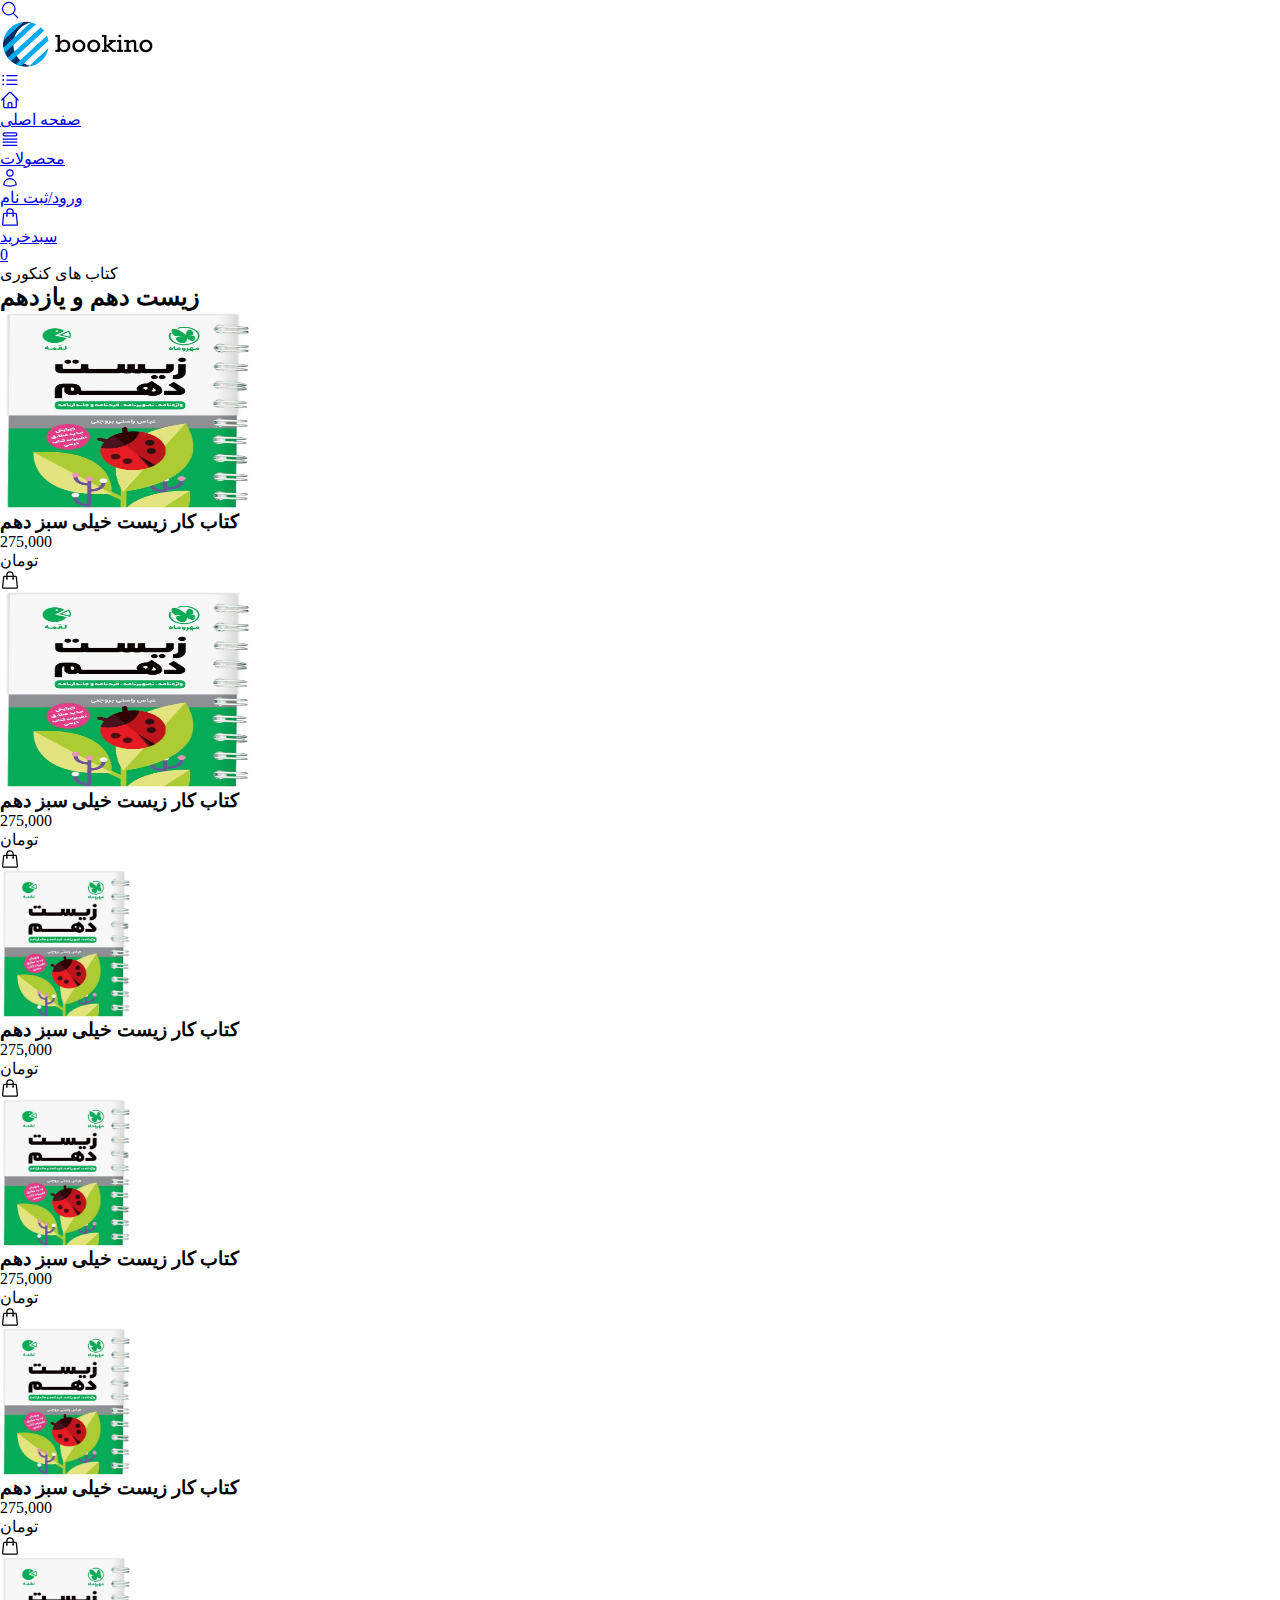
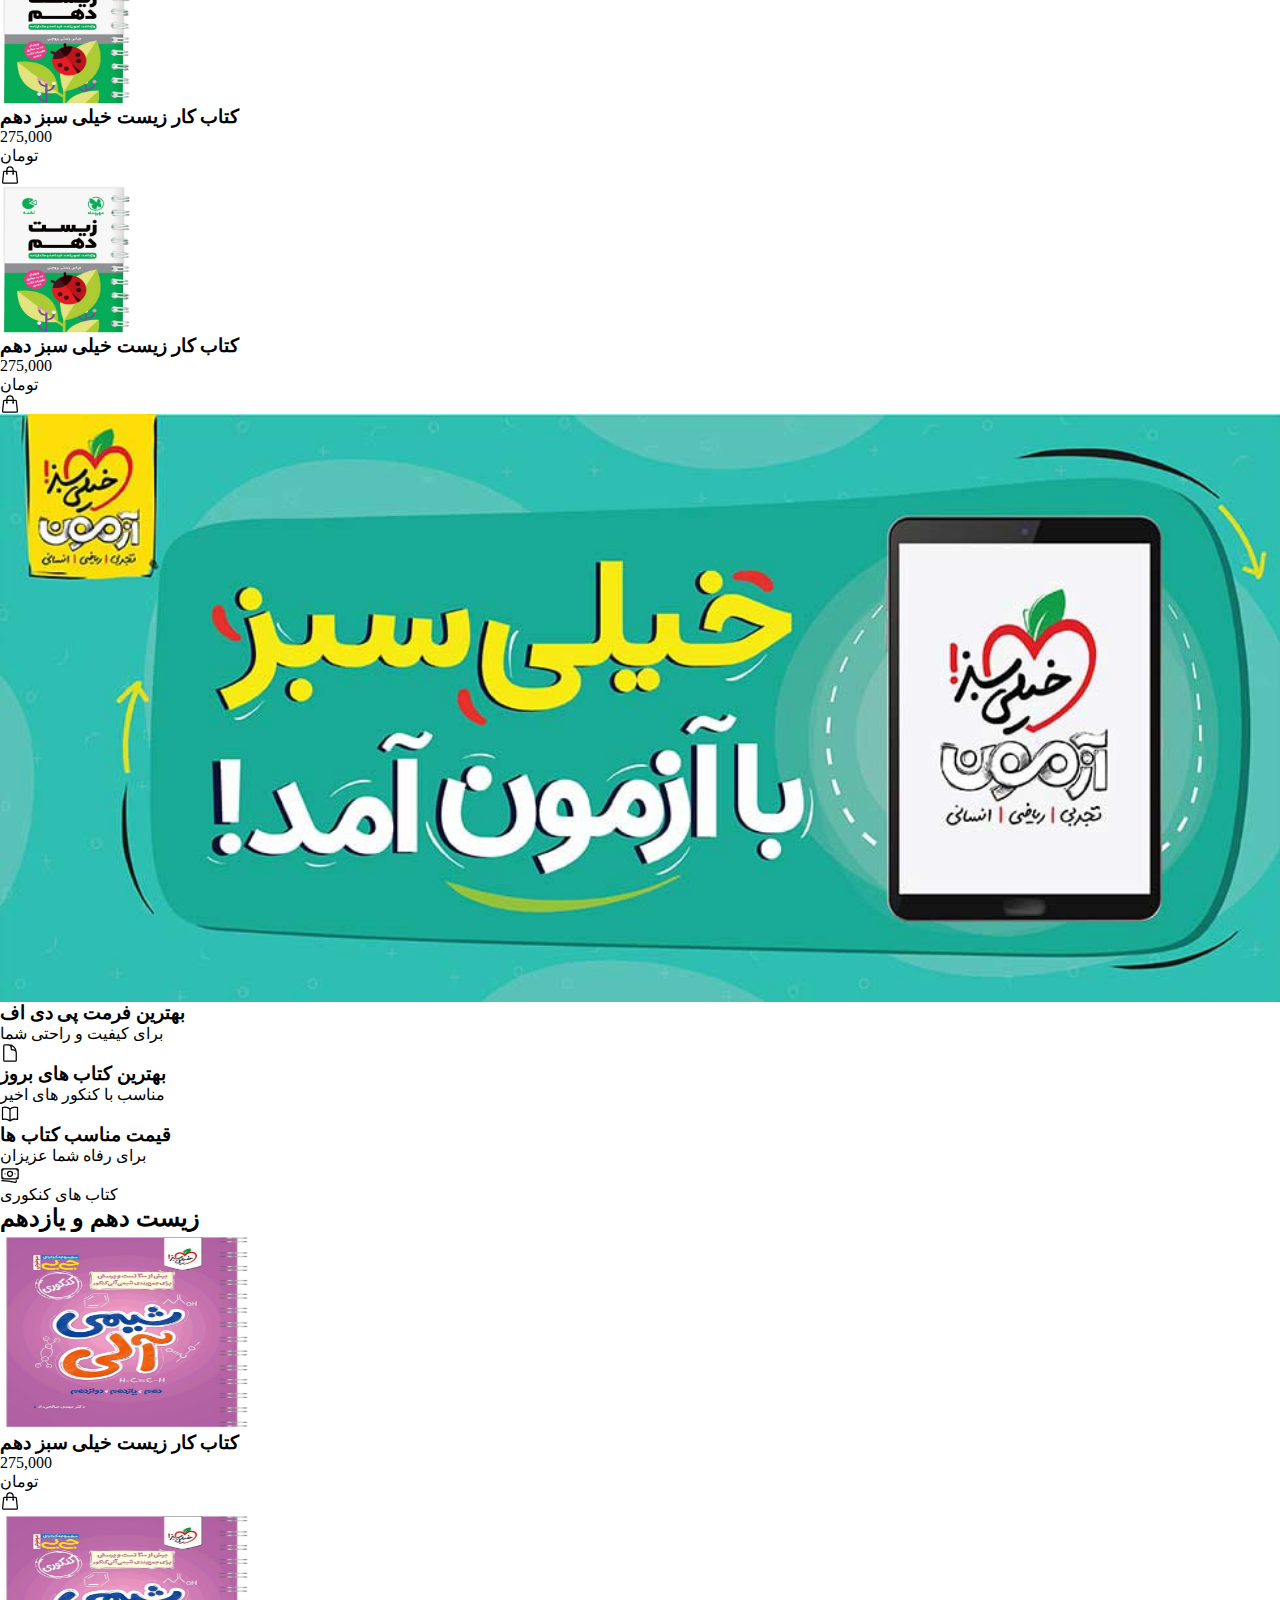
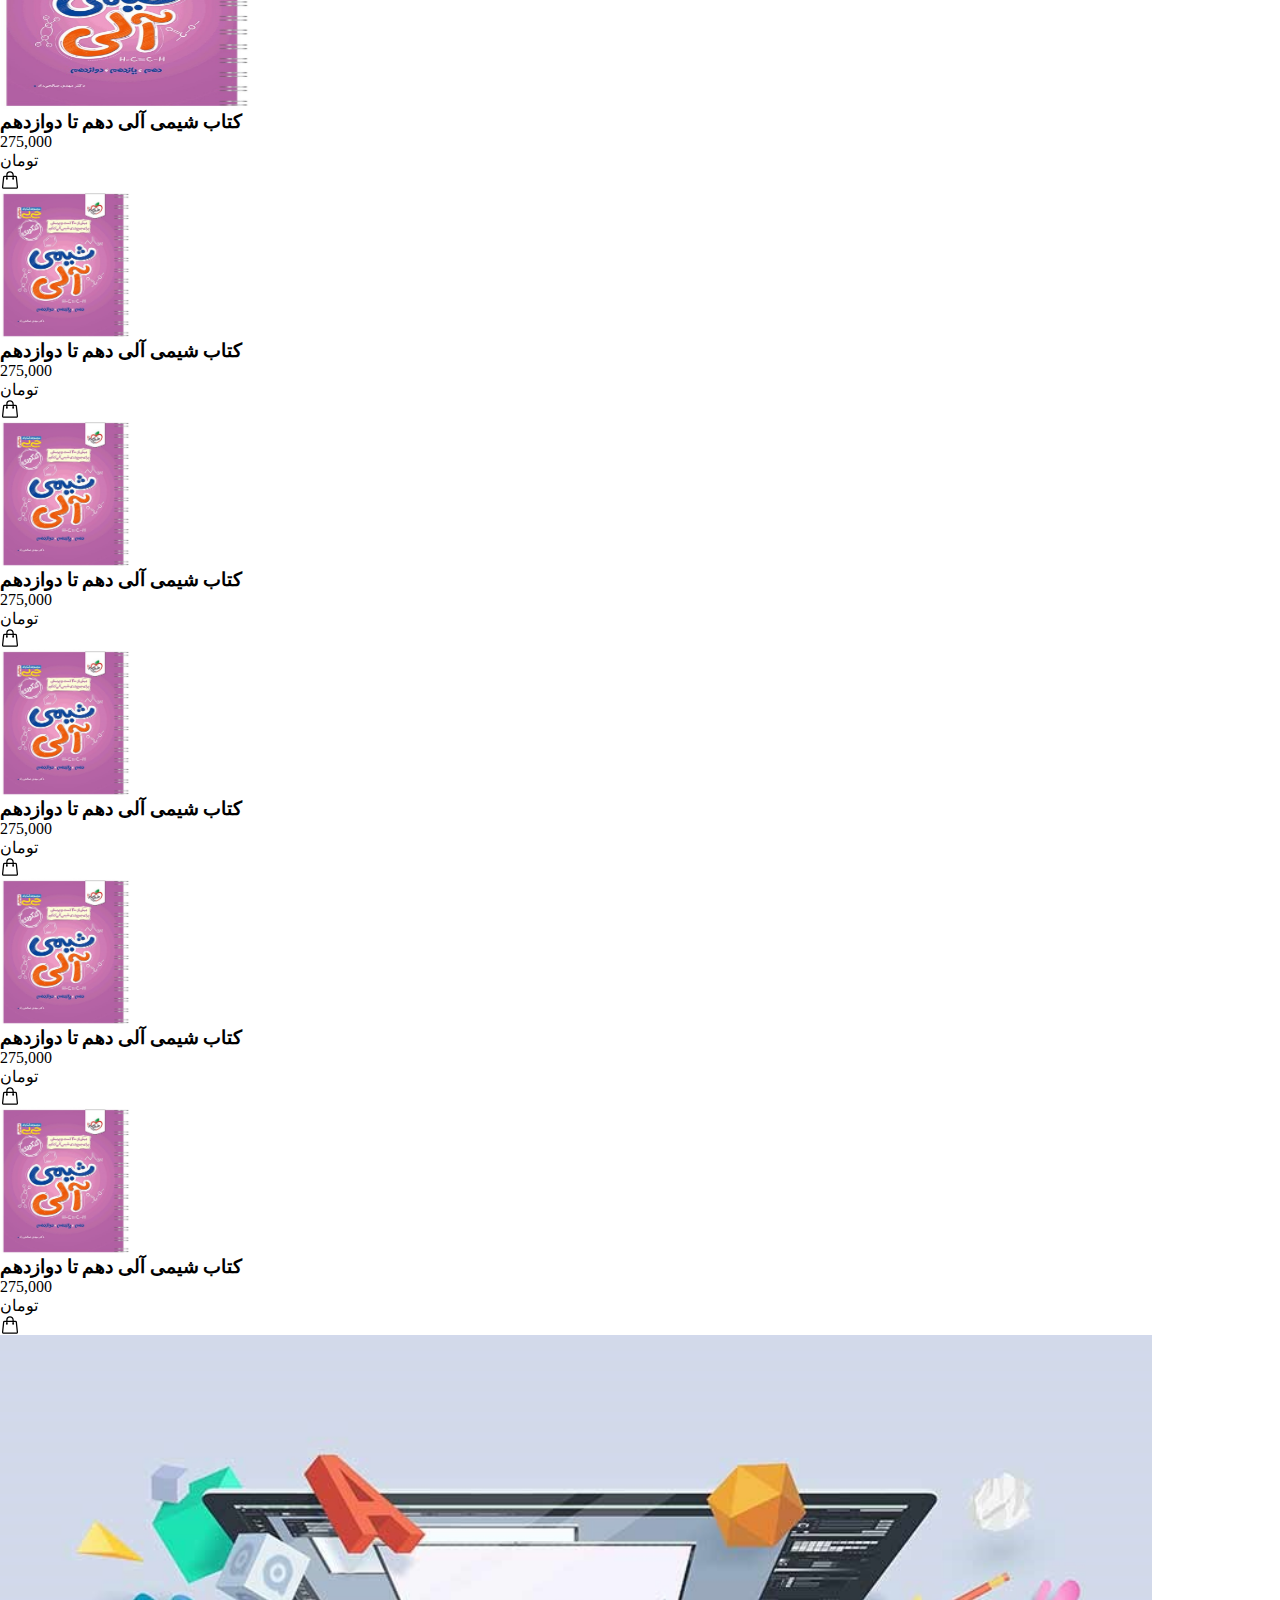
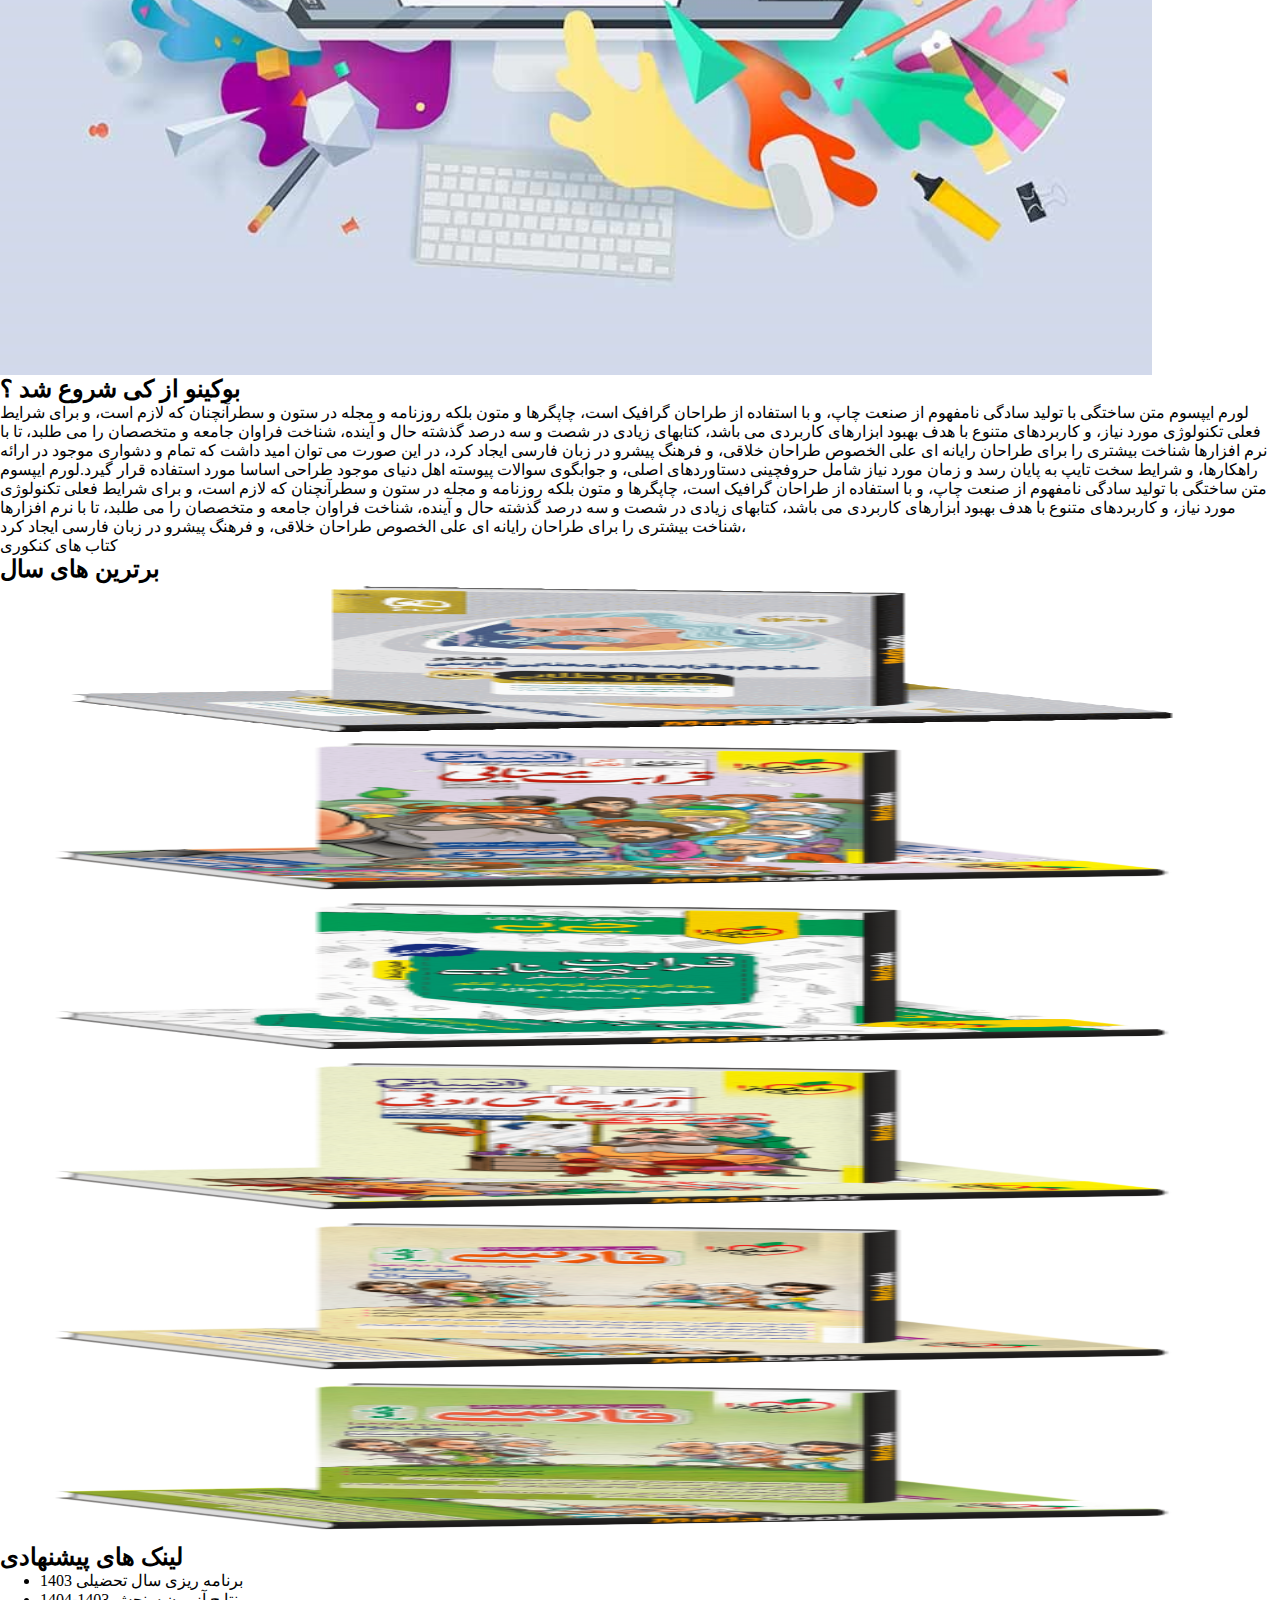
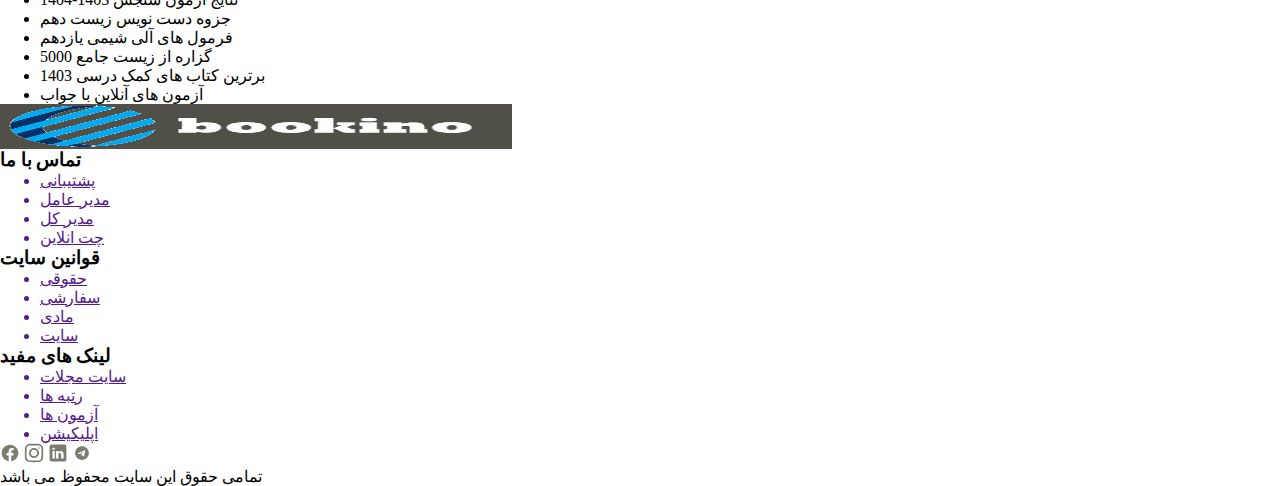
==== commit a86957e2: "Update index.html" ====
--- a/index.html
+++ b/index.html
@@ -4,7 +4,7 @@
     <meta charset="UTF-8">
     <meta name="viewport" content="width=device-width, initial-scale=1.0">
     <title>Document</title>
-    <link rel="stylesheet" href="/styles/style.css">
+    <link rel="stylesheet" href="style.css">
 </head>
 
 <body>
@@ -482,13 +482,13 @@
                 <h2>لینک های پیشنهادی</h2>
             </div>
             <ul class="tops-links-ul">
-                <li>لینک پیشنهادی تست</li>
-                <li>لینک پیشنهادی تست</li>
-                <li>لینک پیشنهادی تست</li>
-                <li>لینک پیشنهادی تست</li>
-                <li>لینک پیشنهادی تست</li>
-                <li>لینک پیشنهادی تست</li>
-                <li>لینک پیشنهادی تست</li>
+                <li>برنامه ریزی سال تحضیلی 1403</li>
+                <li>نتایج آزمون سنجش 1403-1404 </li>
+                <li>جزوه دست نویس زیست دهم</li>
+                <li>فرمول های آلی شیمی یازدهم</li>
+                <li>5000 گزاره از زیست جامع</li>
+                <li>برترین کتاب های کمک درسی 1403</li>
+                <li>آزمون های آنلاین با جواب</li>
             </ul>
         </div>
         <div class="footer">
@@ -595,4 +595,4 @@
         <script src="scripts/script.js"></script>
 </body>
 
-</html>+</html>
--- a/style.css
+++ b/style.css
@@ -0,0 +1,1231 @@
+@font-face {
+    font-family: "dana";
+    src: url(fonts/Dana-Medium.ttf);
+}
+@font-face {
+    font-family: "shabnam";
+    src: url(/fonts/Shabnam-FD.woff2)
+}
+* {
+    margin: 0px;
+    box-sizing: border-box;
+    user-select: none;
+}
+@media screen and (max-width:767px){
+    body {
+        font-family: "dana";
+    }
+    .menu-foot {
+        height: 56px;
+        width: 100%;
+        position: fixed;
+        bottom: 0;
+        background: rgb(80 80 73 );
+        display: flex;
+        justify-content: space-around;
+    }
+    .menu-foot a{
+        width: 100%;
+        transition: all .2s;
+    }
+    .menu-foot a:hover{
+        background-color: rgb(96, 96, 88);
+        transition: all .2s;
+    }
+    .menu {
+        width: 100%;
+        display: flex;
+        justify-content: center;
+        align-items: center;
+        font-size: 12px;
+        color: #fff;
+    }
+    .icon-menu {
+        display: flex;
+        justify-content: center;
+        align-items: center;
+        margin-bottom: 4px;
+    }
+    .number-shop {
+        position:absolute;
+        top: 4 ;
+        right: 7%;
+    }
+    .size-6 {
+        width: 20px;
+        height: 20px;
+    }
+    .header {
+        display: flex;
+        justify-content: space-between;
+        align-items: center;
+        box-shadow: 1px 1px 1px 1px #fafafa;
+        padding-bottom: 0.5rem;
+        position: relative;
+        margin-top: 1rem;
+    }
+    .search {
+        background-color: #f5f5f5;
+        width: 2rem;
+        height: 2rem;
+        display: flex;
+        justify-content: center;
+        align-items: center;
+        margin-left: 1rem;
+        color: #757575;
+        border-radius: 100%;
+        transition: all 0.3s;
+    }
+    .menu-header {
+        background-color: #F5F5F5;
+        width: 2rem;
+        height: 2rem;
+        display: flex;
+        justify-content: center;
+        align-items: center;
+        color: #757575;
+        margin-right: 1rem;
+        border-radius: 100%;
+        transition: all 0.3s;
+    }
+    .search:hover {
+        transition: all 0.3s;
+        opacity: 0.5;
+    }
+    .menu-header:hover {
+        transition: all 0.3s;
+        opacity: 0.5;
+    }
+    .main {
+        margin-top: 2rem;
+        margin-bottom: 2rem;
+    }
+    .books-konkoor {
+        text-align: center;
+        width: 90%;
+    }
+    .row {
+        display: flex;
+        overflow: auto;
+        gap: 18px;
+        padding: 4px;
+        margin-top: 12px;
+        width: 100%;
+    }
+    .row::-webkit-scrollbar{
+        background-color: #fafafa;
+        height: 10px;
+    }
+    .row::-webkit-scrollbar-track{
+        background-color: #fafafa;
+    }
+    .row::-webkit-scrollbar-thumb{
+        background-color: #eeeeee;
+        height: 1rem;
+        border-radius: 12px;
+    }
+    .book-konkoor {
+        display: inline-block;
+        width: 130px;
+        border: 1px solid #e6e6e6;
+        border-radius: 8px;
+        cursor: pointer;
+    }
+    .title-book:hover{
+        color: #03A9F4;
+    }
+    .title-book {
+        color: #7e7e7e;
+        font-size: 12px;
+        width: 80%;
+        margin-left: auto;
+        margin-right: auto;
+    }
+    .img-book {
+        margin: 0.5rem;
+        width: 113px;
+        height: 140px;
+    }
+    .box-books-one {
+        display: flex;
+        justify-content: center;
+    }
+    .price-div {
+        display: flex;
+        direction: rtl;
+        padding-right: 12px;
+        margin-top: 4px;
+        justify-content: space-between;
+        margin-bottom: 6px;
+    }
+    .price {
+        font-size: 14px;
+        font-weight: 600;
+        font-family: "shabnam";
+    }
+    .tooman {
+        font-size: 12px;
+        color: #646464;
+        margin-right: 4px;
+    }
+    .right-price {
+        display: flex;
+        justify-content: center;
+        align-items: center;
+    }
+    .icon-add-shop {
+        width: 15px;
+        height: 15px;
+        color: #1E88E5;
+        border: 1px solid #1E88E5;
+        border-radius: 100%;
+        width: 24px;
+        height: 24px;
+        display: flex;
+        justify-content: center;
+        align-items: center;
+        margin-left: 6px;
+        margin-left: 6px;
+        padding: 4px;
+        transition: all 0.3s;
+    }
+    .icon-add-shop:hover{
+        color: #fff;
+        background-color: #1E88E5;
+        transition: all 0.3s;
+    }
+    .img {
+        margin: 2rem 0rem;
+    }
+    .question{
+        height: fit-content;
+        padding: 8px;
+        box-sizing: border-box;
+    }
+    .item-question:nth-child(1){
+        width: 100%;
+        height: 120px;
+        background-color: #E1F5FE;
+        display: flex;
+        border-radius: 8px;
+        margin-bottom: 12px;
+    }
+    .item-question:nth-child(2){
+        width: 100%;
+        height: 120px;
+        background-color:#F1F8E9 ;
+        display: flex;
+        border-radius: 8px;
+        margin-bottom: 12px;
+    }
+    .item-question:nth-child(3){
+        width: 100%;
+        height: 120px;
+        background-color: #FFF8E1;
+        display: flex;
+        border-radius: 8px;
+        margin-bottom: 12px;
+    }
+    .left-question{
+        width: 75%;
+        height: 100%;
+        display: flex;
+        justify-content: right;
+        align-items: center;
+        margin-right: 0.5rem;
+    }
+    .right-question{
+        width: 30%;
+        height: 100%;
+        display: flex;
+        align-items: center;
+        justify-content: center;
+    }
+    .div-icon-question:nth-child(1){
+        background-color: #B3E5FC;
+        width: 90px;
+        height: 90px;
+        border-radius: 100%;
+        display: flex;
+        justify-content: center;
+        align-items: center;
+        color: #fff;
+    }
+    .two-icon {
+        background-color: #DCEDC8;
+        width: 90px;
+        height: 90px;
+        border-radius: 100%;
+        display: flex;
+        justify-content: center;
+        align-items: center;
+        color: #fff;
+    }
+    .three-icon {
+        background-color: #FFECB3;
+        width: 90px;
+        height: 90px;
+        border-radius: 100%;
+        display: flex;
+        justify-content: center;
+        align-items: center;
+        color: #fff;
+    }
+    .icon-question {
+        width: 35px;
+        height: 35px;
+    }
+    .title-question-1{
+        color: #64B5F6;
+        margin-bottom: 4px;
+    }
+    .p-question-1 {
+        color: #90CAF9;
+        direction: rtl;
+    }
+    .title-question-2{
+        color: #AED581;
+        margin-bottom: 4px;
+    }
+    .p-question-2 {
+        color: #C5E1A5;
+        direction: rtl;
+    }
+    .title-question-3{
+        color: #FFD54F;
+        margin-bottom: 4px;
+    }
+    .p-question-3 {
+        color: #FFE082;
+        direction: rtl;
+    }
+    a{
+        display: flex;
+        align-items: center;
+        justify-content: center;
+    }
+    a {
+        text-decoration :none;
+    }
+    .eror{
+        height: 150px;
+        width: 100%;
+        background-color: #FFEBEE;
+        border-radius: 8px;
+        display: flex;
+        align-items: center;
+        justify-content: right;
+        padding-right: 12px;
+        box-sizing: border-box;
+    }
+    .h-eror {
+        color: #EF5350;
+        text-align: right;
+        font-size: 22px;
+    }
+    .p-eror {
+        color:#E57373 ;
+        direction: rtl;
+        font-size: 12px;
+        margin-top: 12px;
+    }
+    .main-shopping {
+        padding: 12px;
+        box-sizing: border-box;
+        text-align: center;
+    }
+    .back-to-index {
+        width: fit-content;
+        display: flex;
+        background-color: #E3F2FD;
+        color: #29B6F6;
+        padding: 8px;
+        border-radius: 6px;
+        justify-content: center;
+        align-items: center;
+        gap: 6px;
+        margin-left: auto;
+        margin-right: auto;
+        margin-top: 12px;
+    }
+    .whats-bookino {
+        margin-top :24px;
+        border: 1px dashed #dddddd;
+        border-radius: 12px;
+        margin: 10px;
+        padding-top: 12px;
+    }
+    .div-icon-whats-bookino {
+        display: flex;
+        justify-content: center;
+        align-items: center;
+        width: 100%;
+    }
+    .icon-whats-bookino {
+        border-radius: 8px;    
+    }
+    .text-whats-bookino {
+        padding: 32px;
+        padding-top: 12px;
+        text-align: right;
+    }
+    .p-title-bookino {
+        line-height: 28px;
+        margin-top: 8px;
+        font-size: 14px;
+        text-align: justify;
+        direction: rtl;
+    }
+    .footer {
+        width: 280px;
+        background-color: rgb(80 80 73 );
+        color: #fff;
+        margin-top: 24px;
+        width: 100%;
+        margin-bottom: 56px;
+    }
+    .end-footer{
+        background-color:rgb(69, 69, 64) ;
+        padding: 14px;
+        font-size: 12px;
+        display: flex;
+        margin-top: 12px;
+        justify-content: center;
+    }
+    .div-icon-footer {
+        display: flex;
+        justify-content: center;
+        padding: 12px;
+        margin-top: 10px;
+    }
+    .links-footer {
+        display: flex;
+        height: 166px;
+        padding-top: 12px;
+        padding-right: 12px;
+    }
+    .item-links-footer {
+        width: 100%;
+        font-size: 14px;
+    }
+    .title-links-footer {
+        font-weight: normal;
+        font-size: 14px;
+        text-align: right;
+    }
+    .item-links-footer {
+        display: flex;
+        justify-content: center;
+        align-items: center;
+        height: fit-content;
+    }
+    .images-view-book {
+        display: flex;
+        justify-content: center;
+        align-items: center;
+    }
+    .image-view-book {
+        box-sizing: border-box;
+        padding: 8px;
+        border: 1px solid #dedede;
+        border-radius: 8px;
+        margin-top: 8px;
+    }
+    .add-to-shop-view-book {
+        position: fixed;
+        bottom: 0;
+        display: flex;
+        justify-content: space-between;
+        width: 100%;
+        padding: 12px;
+        align-items: center;
+        background-color: #fff;
+        box-shadow: 8px 8px 8px 8px #dedede;
+    }
+    .price-view-book {
+        font-family: "shabnam";
+    }
+    .add-to-shop-view-book-sp {
+        padding: 8px;
+        background-color: #6d6d6d;
+        color: #fff;
+        border-radius: 6px;
+        transition: background-color 0.3s;
+    }
+    .add-to-shop-view-book-sp:hover {
+        background-color: #595959;
+        transition: 0.3 ease-out;
+    }
+    .div-price-view-book {
+        display: flex;
+        gap: 4px;
+    }
+    .section-title {
+        color: #81858B;
+        font-size: 12px;
+        display: block;
+        text-align: center;
+        margin: 14px 4px;
+    }
+    .title-book-view {
+        color: #294559;
+        font-size: 25px;
+        text-align: center;
+        margin-top: 16px;
+        padding: 0px 28px;
+    }
+    .main-view-book {
+        margin-bottom: 80px;
+    }
+    .ul-more {
+        text-align: right;
+    }
+    .ul-more{
+        list-style: none;
+        margin: 24px;
+        line-height: 32px;
+    }
+    .li-ul-more {
+        display: flex;
+        justify-content: right;
+        color: #7e7e7e;
+    }
+    .li-ul-more::after {
+        content: "<";
+        margin-left: 10px;
+    }
+    .titles-more-view-books {
+        display: flex;
+        justify-content: center;
+        gap: 24px;
+        margin-top: 32px;
+        color: #294559;
+    }
+    .menu-right-mobile {
+        width: 50%;
+        position: fixed;
+        height: 178dvh;
+        right: 0;
+        opacity: 0;
+        visibility: hidden;
+        background-color: #ffffff;
+        box-shadow: 10px 10px 10px 10px #a0a0a0;
+        transition:all 0.6s ;
+    }
+    .menu-header:hover .menu-right-mobile {
+        opacity: 1;
+        visibility: visible;
+        transition: all 0.6s;
+    }
+    .li-footer {
+        list-style-type: none;
+        margin-top: 0.5rem;
+        color: #e1e1e1;
+        transition: color 0.3s;
+        font-size: 12px;
+    }
+    .li-footer:hover {
+        color: #5fccff;
+        transition:0.3s ease-out;
+    }
+    .social-buttons {
+        width: 100%;
+        display: flex;
+        align-items: center;
+        justify-content: center;
+        gap: 24px;
+    }
+    .facebook {
+        width: 23px;
+        height: 23px;
+        transition: all 0.3s;
+    }
+    .social:hover{
+        fill: #03A9F4;
+        transition: all 0.3s;
+    }
+    .social-2:hover .social1{
+        fill: #03A9F4;
+        transition: all 0.3s;
+    }
+    .social1 {
+        transition: all 0.3s;
+    }
+    .link {
+        transition: all 0.3s;
+    }
+    .social2 {
+        transition: all 0.3s;
+    }
+    .social-2 {
+        width: 20px;
+        height: 20px;
+        transition: all 0.3s;
+    }
+    .social-ts {
+        width: 28px;
+        height: 28px;
+        transition: all 0.3s;
+    }
+    .social-ts:hover {
+        fill: #03A9F4;
+        transition: all 0.3s;
+    }
+    .tops {
+        width: 100%;
+    }
+    .row-tops {
+        width: 100%;
+        display: flex;
+    }
+    .left-row-tops {
+        width: 50%;
+        display: flex;
+        align-items: center;
+        justify-content: center;
+        border-right: 1px dashed #efefef;
+        border-bottom: 1px dashed #efefef;
+        padding: 8px;
+    }
+    .b-tops {
+        border-top: 1px dashed #efefef;
+    }
+    .right-row-tops {
+        width: 50%;
+        display: flex;
+        align-items: center;
+        justify-content: center;
+        border-bottom: 1px dashed #efefef;
+        padding: 8px;
+    }
+    .title-tops {
+        display: block;
+        text-align: center;
+        padding-bottom: 18px;
+    }
+    .p-tops {
+        display: block;
+        text-align: center;
+        margin-top: 1rem;
+    }
+    .img1 {
+        height: 180px;
+    }
+    .tops-links-ul {
+        list-style-type: none;
+        text-align: center;
+        padding: 0px 24px;
+    }
+    .title-tops-links {
+        text-align: right;
+        padding: 8px;
+    }
+    .tops-links-ul li{
+        text-align: right;
+        padding: 12px;
+        font-size: 14px;
+        border-bottom: 1px solid #e5e5e5;
+        transition: all .2s;
+        cursor: pointer;
+    }
+    .tops-links-ul li:hover {
+        color: #1E88E5;
+        transition: all .2s;
+    }
+    .container-login{
+        width: 1210px;
+        margin: 0 auto;
+        background-color: #E57373;
+    }
+}
+@media screen and (min-width:767px) and (max-width:1023px) {
+    body {
+        font-family: "dana";
+    }
+    .menu-foot {
+        height: 56px;
+        width: 100%;
+        position: fixed;
+        bottom: 0;
+        background: rgb(80 80 73 );
+        display: flex;
+        justify-content: space-around;
+    }
+    .menu {
+        width: 100%;
+        display: flex;
+        justify-content: center;
+        align-items: center;
+        font-size: 12px;
+        color: #fff;
+    }
+    .icon-menu {
+        display: flex;
+        justify-content: center;
+        align-items: center;
+        margin-bottom: 4px;
+    }
+    .number-shop {
+        position:absolute;
+        top: 4 ;
+        right: 7%;
+    }
+    .size-6 {
+        width: 20px;
+        height: 20px;
+    }
+    .header {
+        display: flex;
+        justify-content: space-between;
+        align-items: center;
+        box-shadow: 1px 1px 1px 1px #fafafa;
+        padding-bottom: 0.5rem;
+        position: relative;
+        margin-top: 1rem;
+    }
+    .search {
+        background-color: #f5f5f5;
+        width: 2rem;
+        height: 2rem;
+        display: flex;
+        justify-content: center;
+        align-items: center;
+        margin-left: 1rem;
+        color: #757575;
+        border-radius: 100%;
+        transition: all 0.3s;
+    }
+    .menu-header {
+        background-color: #F5F5F5;
+        width: 2rem;
+        height: 2rem;
+        display: flex;
+        justify-content: center;
+        align-items: center;
+        color: #757575;
+        margin-right: 1rem;
+        border-radius: 100%;
+        transition: all 0.3s;
+    }
+    .search:hover {
+        transition: all 0.3s;
+        opacity: 0.5;
+    }
+    .menu-header:hover {
+        transition: all 0.3s;
+        opacity: 0.5;
+    }
+    .main {
+        margin-top: 2rem;
+        margin-bottom: 2rem;
+    }
+    .books-konkoor {
+        text-align: center;
+        width: 90%;
+    }
+    .row {
+        display: flex;
+        overflow: auto;
+        gap: 18px;
+        padding: 4px;
+        margin-top: 12px;
+        width: 100%;
+    }
+    .row::-webkit-scrollbar{
+        background-color: #fafafa;
+        height: 10px;
+    }
+    .row::-webkit-scrollbar-track{
+        background-color: #fafafa;
+    }
+    .row::-webkit-scrollbar-thumb{
+        background-color: #eeeeee;
+        height: 1rem;
+        border-radius: 12px;
+    }
+    .book-konkoor {
+        display: inline-block;
+        width: 130px;
+        border: 1px solid #e6e6e6;
+        border-radius: 8px;
+        cursor: pointer;
+    }
+    .title-book:hover{
+        color: #03A9F4;
+    }
+    .title-book {
+        color: #7e7e7e;
+        font-size: 12px;
+        width: 80%;
+        margin-left: auto;
+        margin-right: auto;
+    }
+    .img-book {
+        margin: 0.5rem;
+        width: 113px;
+        height: 140px;
+    }
+    .box-books-one {
+        display: flex;
+        justify-content: center;
+    }
+    .price-div {
+        display: flex;
+        direction: rtl;
+        padding-right: 12px;
+        margin-top: 4px;
+        justify-content: space-between;
+        margin-bottom: 6px;
+    }
+    .price {
+        font-size: 14px;
+        font-weight: 600;
+        font-family: "shabnam";
+    }
+    .tooman {
+        font-size: 12px;
+        color: #646464;
+        margin-right: 4px;
+    }
+    .right-price {
+        display: flex;
+        justify-content: center;
+        align-items: center;
+    }
+    .icon-add-shop {
+        width: 15px;
+        height: 15px;
+        color: #1E88E5;
+        border: 1px solid #1E88E5;
+        border-radius: 100%;
+        width: 24px;
+        height: 24px;
+        display: flex;
+        justify-content: center;
+        align-items: center;
+        margin-left: 6px;
+        margin-left: 6px;
+        padding: 4px;
+        transition: all 0.3s;
+    }
+    .icon-add-shop:hover{
+        color: #fff;
+        background-color: #1E88E5;
+        transition: all 0.3s;
+    }
+    .img {
+        margin: 2rem 0rem;
+    }
+    .question{
+        height: fit-content;
+        padding: 8px;
+        box-sizing: border-box;
+    }
+    .item-question:nth-child(1){
+        width: 100%;
+        height: 120px;
+        background-color: #E1F5FE;
+        display: flex;
+        border-radius: 8px;
+        margin-bottom: 12px;
+    }
+    .item-question:nth-child(2){
+        width: 100%;
+        height: 120px;
+        background-color:#F1F8E9 ;
+        display: flex;
+        border-radius: 8px;
+        margin-bottom: 12px;
+    }
+    .item-question:nth-child(3){
+        width: 100%;
+        height: 120px;
+        background-color: #FFF8E1;
+        display: flex;
+        border-radius: 8px;
+        margin-bottom: 12px;
+    }
+    .left-question{
+        width: 75%;
+        height: 100%;
+        display: flex;
+        justify-content: right;
+        align-items: center;
+        margin-right: 0.5rem;
+    }
+    .right-question{
+        width: 30%;
+        height: 100%;
+        display: flex;
+        align-items: center;
+        justify-content: center;
+    }
+    .div-icon-question:nth-child(1){
+        background-color: #B3E5FC;
+        width: 90px;
+        height: 90px;
+        border-radius: 100%;
+        display: flex;
+        justify-content: center;
+        align-items: center;
+        color: #fff;
+    }
+    .two-icon {
+        background-color: #DCEDC8;
+        width: 90px;
+        height: 90px;
+        border-radius: 100%;
+        display: flex;
+        justify-content: center;
+        align-items: center;
+        color: #fff;
+    }
+    .three-icon {
+        background-color: #FFECB3;
+        width: 90px;
+        height: 90px;
+        border-radius: 100%;
+        display: flex;
+        justify-content: center;
+        align-items: center;
+        color: #fff;
+    }
+    .icon-question {
+        width: 35px;
+        height: 35px;
+    }
+    .title-question-1{
+        color: #64B5F6;
+        margin-bottom: 4px;
+    }
+    .p-question-1 {
+        color: #90CAF9;
+        direction: rtl;
+    }
+    .title-question-2{
+        color: #AED581;
+        margin-bottom: 4px;
+    }
+    .p-question-2 {
+        color: #C5E1A5;
+        direction: rtl;
+    }
+    .title-question-3{
+        color: #FFD54F;
+        margin-bottom: 4px;
+    }
+    .p-question-3 {
+        color: #FFE082;
+        direction: rtl;
+    }
+    a{
+        display: flex;
+        align-items: center;
+        justify-content: center;
+    }
+    a {
+        text-decoration :none;
+    }
+    .eror{
+        height: 150px;
+        width: 100%;
+        background-color: #FFEBEE;
+        border-radius: 8px;
+        display: flex;
+        align-items: center;
+        justify-content: right;
+        padding-right: 12px;
+        box-sizing: border-box;
+    }
+    .h-eror {
+        color: #EF5350;
+        text-align: right;
+        font-size: 22px;
+    }
+    .p-eror {
+        color:#E57373 ;
+        direction: rtl;
+        font-size: 12px;
+        margin-top: 12px;
+    }
+    .main-shopping {
+        padding: 12px;
+        box-sizing: border-box;
+        text-align: center;
+    }
+    .back-to-index {
+        width: fit-content;
+        display: flex;
+        background-color: #E3F2FD;
+        color: #29B6F6;
+        padding: 8px;
+        border-radius: 6px;
+        justify-content: center;
+        align-items: center;
+        gap: 6px;
+        margin-left: auto;
+        margin-right: auto;
+        margin-top: 12px;
+    }
+    .whats-bookino {
+        margin-top :24px;
+        border: 1px dashed #dddddd;
+        border-radius: 12px;
+        margin: 10px;
+        padding-top: 12px;
+    }
+    .div-icon-whats-bookino {
+        display: flex;
+        justify-content: center;
+        align-items: center;
+        width: 100%;
+        
+    }
+    .icon-whats-bookino {
+        border-radius: 8px;    
+        height: 400px;
+    }
+    .text-whats-bookino {
+        padding: 40px;
+        padding-top: 12px;
+        text-align: right;
+    }
+    .p-title-bookino {
+        line-height: 32px;
+        margin-top: 8px;
+        text-align: justify;
+        direction: rtl;
+    }
+    .footer {
+        width: 280px;
+        background-color: rgb(80 80 73 );
+        color: #fff;
+        margin-top: 24px;
+        width: 100%;
+        margin-bottom: 56px;
+    }
+    .end-footer{
+        background-color:rgb(69, 69, 64) ;
+        padding: 14px;
+        font-size: 12px;
+        display: flex;
+        margin-top: 12px;
+        justify-content: center;
+    }
+    .div-icon-footer {
+        display: flex;
+        justify-content: center;
+        padding: 12px;
+        margin-top: 10px;
+    }
+    .links-footer {
+        display: flex;
+        height: 166px;
+        padding-top: 12px;
+        padding-right: 12px;
+    }
+    .item-links-footer {
+        width: 100%;
+        font-size: 14px;
+    }
+    .title-links-footer {
+        font-weight: normal;
+        font-size: 14px;
+        text-align: right;
+    }
+    .item-links-footer {
+        display: flex;
+        justify-content: center;
+        align-items: center;
+        height: fit-content;
+    }
+    .images-view-book {
+        display: flex;
+        justify-content: center;
+        align-items: center;
+    }
+    .image-view-book {
+        box-sizing: border-box;
+        padding: 8px;
+        border: 1px solid #dedede;
+        border-radius: 8px;
+        margin-top: 8px;
+    }
+    .add-to-shop-view-book {
+        position: fixed;
+        bottom: 0;
+        display: flex;
+        justify-content: space-between;
+        width: 100%;
+        padding: 12px;
+        align-items: center;
+        background-color: #fff;
+        box-shadow: 8px 8px 8px 8px #dedede;
+    }
+    .price-view-book {
+        font-family: "shabnam";
+    }
+    .add-to-shop-view-book-sp {
+        padding: 8px;
+        background-color: #6d6d6d;
+        color: #fff;
+        border-radius: 6px;
+        transition: background-color 0.3s;
+    }
+    .add-to-shop-view-book-sp:hover {
+        background-color: #595959;
+        transition: 0.3 ease-out;
+    }
+    .div-price-view-book {
+        display: flex;
+        gap: 4px;
+    }
+    .section-title {
+        color: #81858B;
+        font-size: 12px;
+        display: block;
+        text-align: center;
+        margin: 14px 4px;
+    }
+    .title-book-view {
+        color: #294559;
+        font-size: 25px;
+        text-align: center;
+        margin-top: 16px;
+        padding: 0px 28px;
+    }
+    .main-view-book {
+        margin-bottom: 80px;
+    }
+    .ul-more {
+        text-align: right;
+    }
+    .ul-more{
+        list-style: none;
+        margin: 24px;
+        line-height: 32px;
+    }
+    .li-ul-more {
+        display: flex;
+        justify-content: right;
+        color: #7e7e7e;
+    }
+    .li-ul-more::after {
+        content: "<";
+        margin-left: 10px;
+    }
+    .titles-more-view-books {
+        display: flex;
+        justify-content: center;
+        gap: 24px;
+        margin-top: 32px;
+        color: #294559;
+    }
+    .menu-right-mobile {
+        width: 50%;
+        position: fixed;
+        height: 178dvh;
+        right: 0;
+        opacity: 0;
+        visibility: hidden;
+        background-color: #ffffff;
+        box-shadow: 10px 10px 10px 10px #a0a0a0;
+        transition:all 0.6s ;
+    }
+    .menu-header:hover .menu-right-mobile {
+        opacity: 1;
+        visibility: visible;
+        transition: all 0.6s;
+    }
+    .li-footer {
+        list-style-type: none;
+        margin-top: 0.5rem;
+        color: #e1e1e1;
+        transition: color 0.3s;
+        font-size: 12px;
+    }
+    .li-footer:hover {
+        color: #5fccff;
+        transition:0.3s ease-out;
+    }
+    .social-buttons {
+        width: 100%;
+        display: flex;
+        align-items: center;
+        justify-content: center;
+        gap: 24px;
+    }
+
+    .social:hover{
+        fill: #03A9F4;
+        transition: all 0.3s;
+    }
+    .social-2:hover .social1{
+        fill: #03A9F4;
+        transition: all 0.3s;
+    }
+    .social1 {
+        transition: all 0.3s;
+    }
+    .link {
+        transition: all 0.3s;
+    }
+    .social2 {
+        transition: all 0.3s;
+    }
+    .social-2 {
+        width: 20px;
+        height: 20px;
+        transition: all 0.3s;
+    }
+    .social-ts {
+        width: 28px;
+        height: 28px;
+        transition: all 0.3s;
+    }
+    .social-ts:hover {
+        fill: #03A9F4;
+        transition: all 0.3s;
+    }
+    .tops {
+        width: 100%;
+    }
+    .row-tops {
+        width: 100%;
+        display: flex;
+    }
+    .left-row-tops {
+        width: 50%;
+        display: flex;
+        align-items: center;
+        justify-content: center;
+        border-right: 1px dashed #efefef;
+        border-bottom: 1px dashed #efefef;
+        padding: 8px;
+    }
+    .b-tops {
+        border-top: 1px dashed #efefef;
+    }
+    .right-row-tops {
+        width: 50%;
+        display: flex;
+        align-items: center;
+        justify-content: center;
+        border-bottom: 1px dashed #efefef;
+        padding: 8px;
+    }
+    .title-tops {
+        display: block;
+        text-align: center;
+        padding-bottom: 18px;
+    }
+    .p-tops {
+        display: block;
+        text-align: center;
+        margin-top: 1rem;
+    }
+}
+svg {
+    width: 20px;
+    height: 20px;
+}